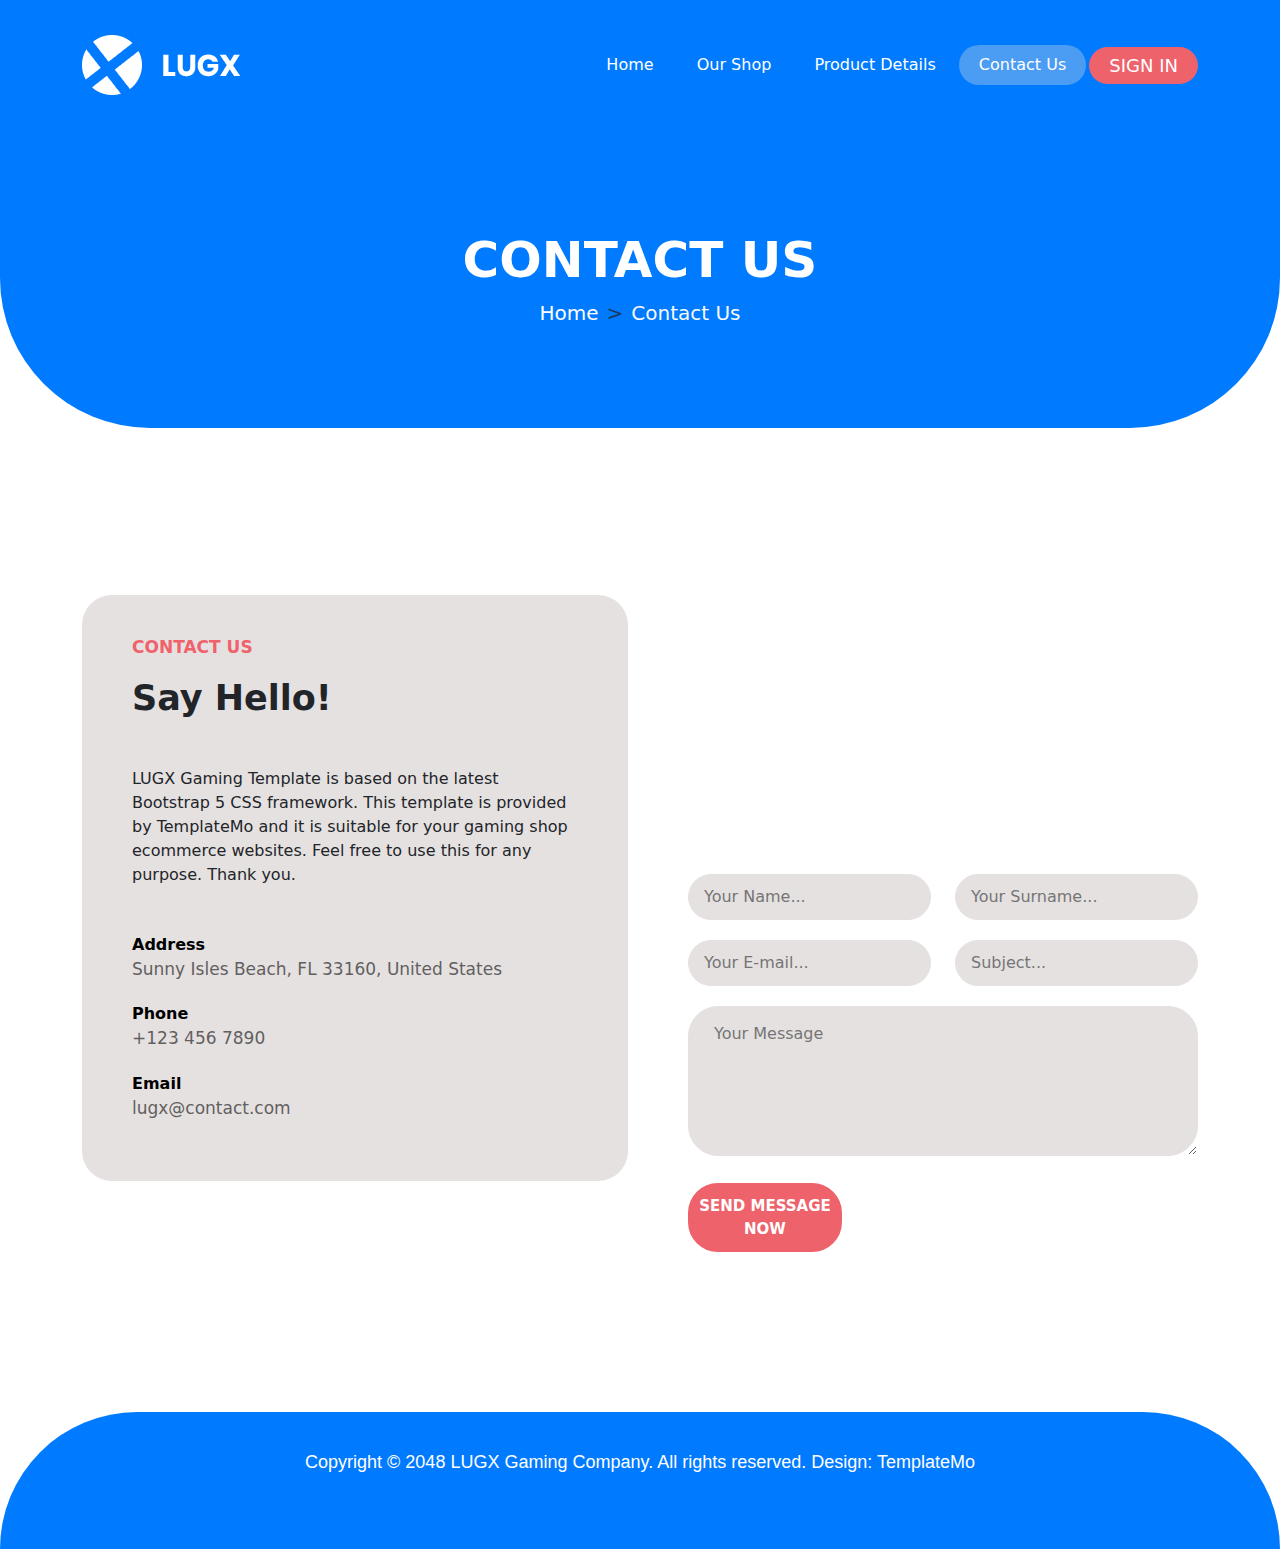
==== contact.html @ aa10a016 "men tugatdim 100% tugadi faqat js faylida ozgina muomo bor bo'ldi" ====
<!DOCTYPE html>
<html lang="en">
<head>
    <meta charset="UTF-8">
    <meta name="viewport" content="width=device-width, initial-scale=1.0">
    <title>Gamingshop Sobirjonov's Contact</title>
    <link rel="stylesheet" href="https://cdnjs.cloudflare.com/ajax/libs/font-awesome/6.7.1/css/all.min.css">
    <link rel="stylesheet" href="https://cdn.jsdelivr.net/npm/bootstrap@5.3.3/dist/css/bootstrap.min.css">
    <link rel="stylesheet" href="style.css">
</head>
<body>
    
    <header id="header">
        <section class="header">
                <nav id="navbar" class="navbar navbar-expand-lg">
                    <div class="container">
                    <a class="navbar-brand" href="#"><img class="img-fluid" src="images/logo.png" alt=""></a>
                    <button class="navbar-toggler" type="button" data-bs-toggle="collapse" data-bs-target="#navbarNav" aria-controls="navbarNav" aria-expanded="false" aria-label="Toggle navigation">
                        <span class="navbar-toggler-icon"></span>
                    </button>
                    <div class="collapse navbar-collapse" id="navbarNav">
                        <ul class="navbar-nav ms-auto">
                            <li class="nav-item">
                                <a class="nav-link" aria-current="page" href="index.html">Home</a>
                            </li>
                            <li class="nav-item">
                                <a class="nav-link" href="shop.html">Our Shop</a>
                            </li>
                            <li class="nav-item">
                                <a class="nav-link" href="single.html">Product Details</a>
                            </li>
                            <li class="nav-item">
                                <a class="nav-link active" href="contact.html">Contact Us</a>
                            </li>
                            <li class="nav-item">
                                <a class="nav-button" href="#">SIGN IN</a>
                            </li>
                        
                        </ul>
                    </div>
                    </div>
                </nav>
        </section>
    </header>

    <main>
        <section class="breadcrumb">
            <div class="container">
                <h1>Contact Us</h1>
                <nav style="--bs-breadcrumb-divider: '>';" aria-label="breadcrumb">
                    <ol class="breadcrumb">
                        <li class="breadcrumb-item text-decoration-none home-text"><a href="index.html">Home</a></li>
                        <li class="breadcrumb-item active text-light shop-text" aria-current="page">Contact Us</li>
                    </ol>
                </nav>
            </div>
        </section>
        <section class="contact">
            <div class="container">
                <div class="row">

                    <div class="contact-left col-lg-6 col-md-12 col-sm-12">
                        <div class="contact-text">

                            <div class="contact-title">
                                <p>contact us</p>
                                <h2>Say Hello!</h2>
                            </div>
                            <p>LUGX Gaming Template is based on the latest Bootstrap 5 CSS framework. This template is provided by TemplateMo and it is suitable for your gaming shop ecommerce websites. Feel free to use this for any purpose. Thank you.</p>
                            <div class="contact-address">
    
                                <div class="block">
                                    <p class="title">Address</p>
                                    <p>Sunny Isles Beach, FL 33160, United States</p>
                                </div>
                                <div class="block">
                                    <p class="title">Phone</p>
                                    <p>+123 456 7890</p>
                                </div>
                                <div class="block">
                                    <p class="title">Email</p>
                                    <p>lugx@contact.com</p>
                                </div>
                            </div>
                        </div>
                    </div>
                    <div class="contact-right col-lg-6 col-md-12 col-sm-12 ps-lg-5">

                        <div class="map">
                            <iframe src="https://www.google.com/maps/embed?pb=!1m14!1m12!1m3!1d51455568.397919334!2d94.04567810761814!3d38.07972689869454!2m3!1f0!2f0!3f0!3m2!1i1024!2i768!4f13.1!5e0!3m2!1sen!2s!4v1733642553465!5m2!1sen!2s" width="600" height="450" style="border:0;" allowfullscreen="" loading="lazy" referrerpolicy="no-referrer-when-downgrade"></iframe>
                        </div>
                        <form action="">

                            <div class="row">

                                <div class="col-lg-6">
                                    <input type="text" placeholder="Your Name...">
                                </div>
                                <div class="col-lg-6">
                                    <input type="text" placeholder="Your Surname...">
                                </div>
                                <div class="col-lg-6">
                                    <input type="text" placeholder="Your E-mail...">
                                </div>
                                <div class="col-lg-6">
                                    <input type="text" placeholder="Subject...">
                                </div>
                                <div class="col-lg-12">
                                    <textarea name="" id="" placeholder="Your Message"></textarea>
                                </div>
                                <div class="col-lg-4">
                                    <button type="submit">send message now</button>
                                </div>
                            </div>
                        </form>


                    </div>

                </div>
            </div>
        </section>
    </main>

    <footer>
        <section class="footer">
            <div class="container">
                <p>Copyright © 2048 LUGX Gaming Company. All rights reserved. <a href="">Design: TemplateMo</a></p>
            </div>
        </section>
    </footer>

    <script src="https://cdn.jsdelivr.net/npm/bootstrap@5.3.3/dist/js/bootstrap.bundle.min.js"></script>
    <script src="main.js"></script>
</body>
</html>
---- style.css ----
*{
    padding: 0;
    margin: 0;
    box-sizing: border-box;
}

/* home */

section.header{

    background-color: #007aff;
    padding: 20px 0;
}

body {
    margin: 0;
}

.header {
    height: 150px;
    background-color: #f8f9fa;
}

.navbar {
    background-color: #007bff;
    color: white;
    padding: 10px;
    transition: all .1s ease-in-out;
    position: relative;
    z-index: 1111;
    border-radius: 0 0 20px 20px;
}

.fixed {
    position: fixed;
    top: 0;
    width: 100%;
    animation:  slidedown .4s forwards;
}

@keyframes slidedown{

    from{
        top: 40px;
    }to{
        top: 0;
        box-shadow: 0 0 10px black;
    }
}

.navbar-nav .nav-item .nav-link{

    color: white;
    font-size: 16px;
    border-radius: 20px;
    padding: 8px 20px;
}

.navbar-nav{

    width: 60%;
    display: flex;
    justify-content: space-between;
    align-items: center;
}

.navbar-nav .nav-item .nav-button{

    background-color: #ee626b;
    text-decoration: none;
    list-style: none;
    color: white;
    padding: 8px 20px;
    border-radius: 20px;
    font-size: 18px;
}

.navbar-nav .nav-link:hover{

    background-color: #4b9cf3;
    transition: 0.5s;
}


.navbar-nav .nav-link.active{

    background-color: #4b9cf3;
}

/* homepage */

section.homepage{

    display: flex;
    background-color: #007aff;
    align-items: center;
    padding: 80px 0 50px 0;
    justify-content: space-between;
    border-radius: 0 0 150px 150px;
    position: relative;
}

.left-content{

    display: flex;
    justify-content: center;
    flex-direction: column;
    color: white;

}

.left-content h3{

    font: 700 20px sans-serif;
    text-transform: uppercase;
    margin-bottom: 25px;
}

.left-content h1{

    font: 700 50px sans-serif;
    text-transform: uppercase;
}

.left-content p{

    font: 500 16px sans-serif;
    line-height: 25px;
    width: 80%;
    margin: 30px 0;
}

.left-content form{

    display: flex;
    width: 50%;
    position: relative;
}

.left-content form .input{

    width: 100%;
}

.left-content form .button{

    position: absolute;
    right: 0;
    bottom: 0;
    top: 0;
    /* border: 2px solid green; */
    border-radius: 25px;
}

.left-content form .button button{

    background-color: #ee626b;
    border: none;
    width: 100%;
    height: 100%;
    border-radius: 25px;
    font: 700 15px sans-serif;
    text-transform: uppercase;
    color: white;
    padding: 0 25px;
}

.left-content form .input input{

    padding: 10px 20px;
    outline: none;
    border: none;
    border-radius: 25px;
    width: 100%;
    background-color: white;
}

.right-image{

    display: flex;
    align-items: center;
    position: relative;
}

.right-image img{

    width: 100%;
    height: 100%;
    object-fit: cover;
    border-radius: 30px;
}

.right-image .price{

    position: absolute;
    right: 30px;
    top: 20px;
    background-color: #007aff;
    padding: 7px 20px;
    color: white;
    font: 800 20px sans-serif;
    border-radius: 25px;
}

.right-image .price p{
    margin: 0;
}


.right-image .circle{

    position: absolute;
    bottom: -10px;
    left: -10px;
    background-color: #ee626b;
    width: 100px;
    height: 100px;
    border-radius: 50%;
    color: white;
    display: flex;
    align-items: center;
    justify-content: center;
}

 .featureds.row {
    display: flex; /* Flexbox yoki grid dan foydalaning */
    flex-wrap: wrap; /* Elementlarni to'g'ri joylashtirish */
    justify-content: space-around; /* Kerakli tarzda sozlang */
    gap: 15px; 
}

.featureds{

    position: relative;
    bottom: -170px;
    margin: 0 auto;
    display: grid; /* Grid usulini yoqing */
    grid-template-columns: repeat(4, 1fr); /* 4 ta ustun yarating */ 
}

.featureds .featured{

    background-color: white;
    text-align: center;
    padding: 30px;
    border-radius: 25px;
    cursor: pointer;
    flex: 1 0 21%; /* Elementlarni 4 ta bir qatorga joylashtirish */
    box-shadow: 0 0 10px black;
   
}

.featured .circle{

    width: 100px;
    height: 100px;
    border-radius: 100%;
    background-color: #007aff;
    display: flex;
    align-items: center;
    justify-content: center;
    margin: 0 auto;
    transition: 0.5s;
}

.featured:hover .circle{

    background-color: #ee626b;
}

.featured h3{

    text-transform: uppercase;
    font-size: 17px;
    font-weight: 700;
    margin-top: 20px;
}

/* end homepage */

/* start-trending */

section.trending{

    padding: 250px 0 130px 0;
}

.title p{

    font-size: 16px;
    text-transform: uppercase;
    font-weight: 800;
    color: #ee626b;
}

.title .texts{

    display: flex;
    justify-content: space-between;
    align-items: center;
}

.title .texts h3{

    font-size: 40px;
    font-weight: 700;
}

.title .texts .btn{

    padding: 10px 20px;
    border-radius: 25px;
    background-color: #ee626b;
    text-transform: uppercase;
    color: white;
    font-weight: 600;
}

section.trending .trending-cards{

    margin-top: 50px;
}

section.trending .trending-cards .card{

    height: 320px;
    padding: 0 10px;
    border: none;
    cursor: pointer;
}

section.trending .card .card-image{

    height: 220px;
    border-radius: 20px;
    position: relative;
}

section.trending .card .card-image img{

    width: 100%;
    height: 100%;
    border-radius: 20px;

}

section.trending .card .card-image .price{

    position: absolute;
    top: 20px;
    right: 20px;
    padding: 7px 15px;
    background-color: #007aff;
    color: white;
    border-radius: 15px;
    text-align: center;
}

section.trending .card .card-image .price p{

    margin-bottom: 0;
    font-size: 16px;
    text-decoration: line-through;
}

section.trending .card .card-image .price .young-price{

    font-weight: 700;
    font-size: 20px;
    text-decoration: none;
}

section.trending .card .card-content{

    height: 100px;
    padding: 5px 20px 0 20px;
}

section.trending .card .item{

    background-color: rgb(234, 230, 230);
    height: 100%;
    border-radius: 20px;
}

section.trending .card .card-content p:nth-of-type(1){

    font-size: 17px;
    font-weight: 600;
    margin: 0;
}

section.trending .card .card-content .assasin{

    display: flex;
    justify-content: space-between;
    align-items: center;
}

section.trending .card .card-content .assasin p{

    text-transform: capitalize;
    color: black;
    font-size: 22px;
    transition: 0.5s;
}

section.trending .card .card-content .assasin .circle{

    width: 50px;
    height: 50px;
    background-color: #ee626b;
    border-radius: 50%;
    display: flex;
    align-items: center;
    justify-content: center;
    cursor: pointer;
    transition: 0.5s;
}

section.trending .card .card-content .assasin .circle i{

    color: white;
}

section.trending .trending-cards .card:hover .assasin .circle{

    background-color: #007aff;
   
}

section.trending .card:hover .card-content .assasin p{

    color: #007aff;
}

/* end section.trending */

/* start section.topgames */

section.topgames{

    background-color: rgb(234, 230, 230);
    padding: 80px 0;
    border-radius: 150px;
}

section.topgames .games .game{

    height: 300px;
}

section.topgames .games .game .item{

    background-color: white;
    height: 100%;
    border-radius: 30px;
    position: relative;
}

section.topgames .games .game .image{

    height: 200px;
    
}

section.topgames .games .game .image img{

    width: 100%;
    height: 100%;
    border-radius: 30px;
}

section.topgames .games .game .game-content{

    height: 100px;
    text-align: center;
    position: absolute;
    left: 50%;
    transform: translateX(-50%);
    width: 100%;
    bottom: -20px;
}

section.topgames .games .game .game-content h3{

    font-size: 20px;
    font-weight: 700;
}

section.topgames .games .game .game-content p{

    margin: 0;
    text-transform: capitalize;
}

section.topgames .games .game .game-content a{

    background-color: #ee626b;
    color: white;
    text-transform: uppercase;
    font-weight: bold;
    padding: 10px 15px;
    border-radius: 35px;
}

img{

    object-fit: cover;
}

/* end topgames */

section.topcategories{

    padding: 100px 0;
    text-align: center;
}

section.topcategories .category-title{

    margin-bottom: 40px;
}

section.topcategories .category-title p{

    font: 800 16px sans-serif;
    text-transform: uppercase;
    color: #ee626b;
    margin-bottom: 15px;
}

section.topcategories .category-title h3{

    font: 800 35px sans-serif;
}

section.topcategories .categories .category{

    height: 290px;
    margin-bottom: 15px;
    
}

section.topcategories .categories .category .item{

    background-color: #007aff;
    height: 290px;
    border-radius: 30px;
    display: flex;
    flex-direction: column;
    justify-content: space-between;
}

section.topcategories .categories .category .image{

    height: 230px;
    border-radius: 30px;
}

section.topcategories .categories .category .image img{

    border-radius: 30px;
    width: 100%;
    height: 100%;
}

section.topcategories .categories .category .item .text{

    height: 60px;
    display: flex;
    align-items: center;
    justify-content: center;
}

section.topcategories .categories .category .item .text p{

    color: white;
    text-transform: capitalize;
    font: 600 20px sans-serif;
    margin: 0;
}

/* end topcategories */

section.shop{

    padding: 80px 0;

}

section.shop .row{

    position: relative;
}

section.shop .image{

    margin: 0 auto;
    border-radius: 30px;
    padding: 0;
}

section.shop .image img{

    width: 100%;
    height: 100%;
    border-radius: 30px;
}

section.shop .shop{

    background-color: rgb(234, 230, 230);
    padding: 50px;
    border-radius: 30px;
    display: flex;
    flex-direction: column;
    justify-content: center;
    position: absolute;
    top: 100px;
}

section.shop .shop p:nth-child(1){

    color: #ee626b;
    text-transform: uppercase;
    font-weight: 700;
    font-size: 17px;
}

section.shop .shop h3{

    font-size: 39px;
    font-weight: 700;
    color: black;
    width: 75%;
    margin-top: 15px;
}

section.shop .shop h3 span{

    color: #007aff;
}

section.shop p:nth-child(3){

    font-weight: 700;
    font-size: 19px;
    margin: 45px 0;
}

section.shop .shop .btn{

    padding: 14px 25px;
    background-color: #ee626b;
    border-radius: 30px;
    color: white;
    text-transform: uppercase;
    font-weight: 700;
    font-size: 15px;
    width: 33%;
}

section.shop .newsletter{

    background-color: rgb(234, 230, 230);
    border-radius: 30px;
    padding: 50px;
    position: absolute;
    right: 0;
    bottom: -50px;
    
}

section.shop .newsletter p:nth-child(1){

    color: #ee626b;
    text-transform: uppercase;
    font-weight: 700;
    font-size: 17px;
}

section.shop .newsletter h3{

    font-size: 39px;
    font-weight: 700;
    color: black;
    margin-top: 15px;
    width: 90%;
    margin: 40px 0;
}

section.shop .newsletter h3 span{

    color: #007aff;
}

section.shop .newsletter form{

    display: flex;
}

section.shop .newsletter form .input{

    display: flex;
    position: relative;
    width: 100%;
}

section.shop .newsletter form .input input{

    padding: 12px 25px;
    border-radius: 30px;
    width: 100%;
    outline: none;
    border: none;
}

section.shop .newsletter form .input input::placeholder{

    font-size: 17px;
}

section.shop .newsletter form .input .btn{

    position: absolute;
    right: 0;
    top: 0;
    bottom: 0;
    border-radius: 30px;
    padding: 12px 25px;
    background-color: #ee626b;
    
}

section.shop .newsletter form .input .btn button{

    background-color: transparent;
    border: none;
    color: white;
    font-size: 17px;
    font-weight: 600;
    text-transform: uppercase;
}














/* ikkilangan */


section.shop .block-1{

    background-color: rgb(234, 230, 230);
    padding: 50px;
    border-radius: 30px;
    display: flex;
    flex-direction: column;
    justify-content: center;
}

section.shop .block-1 p:nth-child(1){

    color: #ee626b;
    text-transform: uppercase;
    font-weight: 700;
    font-size: 17px;
}

section.shop .block-1 h3{

    font-size: 39px;
    font-weight: 700;
    color: black;
    width: 75%;
    margin-top: 15px;
}

section.shop .block-1 h3 span{

    color: #007aff;
}

section.shop p:nth-child(3){

    font-weight: 700;
    font-size: 19px;
    margin: 45px 0;
}

section.shop .block-1 .btn{

    padding: 14px 25px;
    background-color: #ee626b;
    border-radius: 30px;
    color: white;
    text-transform: uppercase;
    font-weight: 700;
    font-size: 15px;
    width: 33%;
}

section.shop .block-2{

    background-color: rgb(234, 230, 230);
    border-radius: 30px;
    padding: 50px;
    
}

section.shop .block-2 p:nth-child(1){

    color: #ee626b;
    text-transform: uppercase;
    font-weight: 700;
    font-size: 17px;
}

section.shop .block-2 h3{

    font-size: 39px;
    font-weight: 700;
    color: black;
    margin-top: 15px;
    width: 90%;
    margin: 40px 0;
}

section.shop .block-2 h3 span{

    color: #007aff;
}

section.shop .block-2 form{

    display: flex;
}

section.shop .block-2 form .input{

    display: flex;
    position: relative;
    width: 100%;
}

section.shop .block-2 form .input input{

    padding: 12px 25px;
    border-radius: 30px;
    width: 100%;
    outline: none;
    border: none;
}

section.shop .block-2 form .input input::placeholder{

    font-size: 17px;
}

section.shop .block-2 form .input .btn{

    position: absolute;
    right: 0;
    top: 0;
    bottom: 0;
    border-radius: 30px;
    padding: 12px 25px;
    background-color: #ee626b;
    
}

section.shop .block-2 form .input .btn button{

    background-color: transparent;
    border: none;
    color: white;
    font-size: 17px;
    font-weight: 600;
    text-transform: uppercase;
}

/* ikkilangan */

/* end section.shop */


section.footer{

    background-color: #007aff;
    color: white;
    padding: 40px 30px 60px 30px;
    border-radius: 150px 150px 0 0;
    text-align: center;
    margin-top: 80px;
    position: relative;
}

section.footer p{

    font: 500 18px sans-serif;
}

section.footer p a{

    text-decoration: none;
    color: white;
}

/* end section.footer */

/* end home */

/* start Our Shop */

section.breadcrumb{

    padding: 80px 0 100px 0;
    text-align: center;
    background-color: #007aff;
    color: white;
    border-radius: 0 0 150px 150px;
}

section.breadcrumb h1{

    text-transform: uppercase;
    font-weight: 700;
    font-size: 50px;
}

section.breadcrumb nav{

    display: flex;
    justify-content: center;
    align-items: center;
    padding-bottom: 0;
}

section.breadcrumb nav ol .shop-text{

    font-size: 20px;
}

section.breadcrumb nav ol{

    margin-bottom: 0;
}

section.breadcrumb nav ol .home-text a{

    text-decoration: none;
    color: white;
    font-size: 20px;
}

/* end section.breadcrumb */

section.galleries{

    padding: 80px 0;
    text-align: center;
}

section.galleries .btns{

    display: flex;
    justify-content: space-between;
    width: 45%;
    margin: 0 auto;
}

section.galleries .btns label{

    text-transform: uppercase;
    padding: 10px 25px;
    background-color: rgb(234, 230, 230);
    border-radius: 30px;
    font-weight: 700;
    cursor: pointer;
    display: flex;
    align-items: center;
    transition: 0.5s;

}

section.galleries .btns label:hover{

    color: #ee626b;
}

section.galleries .btns label.selected {
    background-color: #ee626b; /* Tanlangan rang */
    color: white; /* Tanlangan matn rangi */
}

section.galleries input{

    display: none;
}


section.galleries .galleriyalar .gallery{

    height: 320px;
    margin-bottom: 20px;
}

section.galleries .galleriyalar .gallery .item{

    background-color: rgb(234, 230, 230);
    border-radius: 30px;
    height: 320px;
}

section.galleries .galleriyalar .gallery .image{

    height: 220px;
    border-radius: 30px;
    position: relative;
}

section.galleries .galleriyalar .gallery .image .price{

    position: absolute;
    right: 20px;
    top: 20px;
    background-color: #007aff;
    padding:  5px 15px;
    color: white;
    border-radius: 10px;
}

section.galleries .galleriyalar .gallery .price p{

    margin-bottom: 0;
}

section.galleries .galleriyalar .gallery .price .old-price{

    text-decoration: line-through;
    font-size: 17px;
}

section.galleries .galleriyalar .gallery .price .current-price{

    font-weight: 700;
    font-size: 19px;
}

section.galleries .galleriyalar .gallery .image img{

    width: 100%;
    height: 100%;
    border-radius: 30px;
    object-fit: cover;
}

section.galleries .galleriyalar .gallery .action{

    font-size: 17px;
    color: grey;
    text-align: left;
    padding-left: 30px;
    margin: 10px 0 0 0;
}

section.galleries .galleriyalar .gallery .cread{

    display: flex;
    justify-content: space-between;
    padding: 0 30px;
    align-items: center;
    transition: 0.5s;
}

section.galleries .galleriyalar .gallery .cread p{

    font: 700 19px sans-serif;
    margin: 0;
    transition: 0.5s;
}

section.galleries .galleriyalar .gallery .cread .circle{

    width: 50px;
    height: 50px;
    border-radius: 50%;
    background-color: #ee626b;
    display: flex;
    align-items: center;
    justify-content: center;
}

section.galleries .galleriyalar .gallery .cread .circle i{

    color: white;
}

section.galleries .galleriyalar .gallery:hover .cread p{

    color: #007aff;
}

section.galleries .galleriyalar .gallery:hover .cread .circle{

    background-color: #007aff;
}

section.galleries .galleriyalar{

    margin-top: 50px;
}

#r1:checked ~ .galleriyalar .gallery{

    opacity: 1;
    transform: scale(1);
    position: relative;
    transition: 0.5s;
}

#r2:checked ~ .galleriyalar .adventure{

    opacity: 1;
    transform: scale(1);
    position: relative;
    transition: 0.5s;
}

#r2:checked ~ .galleriyalar .strategy,
#r2:checked ~ .galleriyalar .racing{

    opacity: 0;
    transform: scale(0);
    position: absolute;
    transition: 0.5s;
}

#r3:checked ~ .galleriyalar .strategy{

    opacity: 1;
    transform: scale(1);
    position: relative;
    transition: 0.5s;
}

#r3:checked ~ .galleriyalar .adventure,
#r3:checked ~ .galleriyalar .racing{

    opacity: 0;
    transform: scale(0);
    position: absolute;
    transition: 0.5s;
}

#r4:checked ~ .galleriyalar .racing{

    opacity: 1;
    position: relative;
    transition: 0.5s;
    transform: scale(1);
}

#r4:checked ~ .galleriyalar .strategy,
#r4:checked ~ .galleriyalar .adventure{

    opacity: 0;
    position: absolute;
    transition: 0.5s;
    transform: scale(0);
}

section.galleries nav{

   display: flex;
   justify-content: center;
   margin-top: 20px;
}

section.galleries nav li{

    padding: 5px;
}

section.galleries nav li .is_active{

    background-color: #007aff;
    color: white;
}

/* end galleries */

section.product{

    display: flex;
    align-items: center;
    padding: 80px 0;
    
}

section.product .line{

    height: 1px;
    background-color: grey;
    margin-top: 70px;
}

section.product .product-image{

    height: 600px;
}


section.product .product-image img{

    height: 100%;
}

section.product .product-text{

    display: flex;
    justify-content: space-between;
    flex-direction: column;
    padding: 70px 20px;
}

section.product .product-text .description-about{

    padding: 20px 0;
}


section.product .product-text .description-about li{

    list-style: none;
}

section.product .product-text h3{

    font-size: 27px;
    font-weight: 700;
}

section.product .product-text .prices{

    display: flex;
    align-items: center;
}

section.product .product-text .prices .old-price{

    text-decoration: line-through;
    font-size: 20px;
    font-weight: 700;
    color: grey;
}

section.product .product-text .corrent-price{

    font-size: 30px;
    color: #007aff;
    font-weight: 700;
    margin-left: 15px;
}

section.product .product-text p{

    font-size: 15px;
}

section.product .product-text form{

    display: flex;
    align-items: center;
}

section.product .product-text form input{

    padding: 10px 20px;
    outline: none;
    border: 1px solid grey;
    border-radius: 30px;
    width: 70px;
    text-align: center;
    background-color: rgb(236, 234, 234);
}

section.product .product-text form button{

    padding: 10px 20px;
    border-radius: 30px;
    background-color: #ee626b;
    color: white;
    text-transform: uppercase;
    font-size: 15px;
    font-weight: 600;
    border: 2px solid #ee626b;
    margin-left: 20px;
}

section.product .product-text .description-about li{

    margin-bottom: 10px;
    color: #007aff;
}

section.product .product-text .description-about li span{

    color: grey;
    font-size: 16px;
    text-transform: capitalize;
    margin-right: 25px;
}

section.tabs{

    padding: 80px 0;
}

section.tabs #tab{

    background-color: rgb(230, 225, 225);
    padding: 40px 40px;
    border-radius: 30px;
}

#tab .buttons{

    display: flex;
    padding: 0;
}

.buttons .btn{

    padding: 10px 20px 10px 0;
    font-size: 20px;
    font-weight: 700;
    transition: 0.5s;
    border: none;
}

.buttons .btn:nth-child(1){

    margin-right: 50px;
}

.buttons .drow{

    width: 1px;
    background-color: grey;
    border: 2px solid grey;
    margin-right: 50px;
}

.btn.active{

    color: #007aff;
    border: none;
}

.show{

    display: block;
    transition: 0.5s;
}

.hide{

    display: none;
    transition: 0.5s;
}

section.tabs .tab-text{

    transition: 0.5s;
}

section.tabs .tab-text p{

    font-size: 17px;
    transition: 0.5s;
}

/* end section.tabs */

/* start section.related */

section.related{

    padding: 80px 0;
}

section.related .related-blocks{

    margin-top: 50px;
}


section.related .related-blocks .related-block{

    text-align: center;
    height: 300px;
}

section.related .related-block .item{

    height: 100%;
    background-color: #007aff;
    border-radius: 30px;
}

section.related .item .image{

    height: 240px;
    border-radius: 30px;
}

section.related .item .image img{

    height: 100%;
    width: 100%;
    object-fit: cover;
    border-radius: 30px;
}

section.related .item .related-text{

    height: 60px;
    display: flex;
    align-items: center;
    justify-content: center;
    padding: 10px 0 0 0;
}

section.related .item .related-text p{

    font-size: 20px;
    font-weight: 700;
    color: white;
}

/* end section.related */

/* start section.contact */

section.contact{

    padding: 80px 0;
}

section.contact .contact-left{

    display: flex;
    align-items: center;
}


section.contact .contact-text{

    display: flex;
    flex-direction: column;
    justify-content: center;
    background-color: rgb(230, 225, 225);
    border-radius: 30px;
    padding:40px 50px;
}

.contact-text .contact-title p{

    color: #ee626b;
    text-transform: uppercase;
    font-weight: 700;
    font-size: 17px;
}

.contact-text .contact-title h2{

    font-weight: 700;
    font-size: 35px;
}

.contact-text .contact-title{

    margin-bottom: 40px;
}

.contact-text .contact-address{

    margin-top: 30px;
}

.contact-text .contact-address p{

    margin: 0;
}

.contact-text .contact-address .block{

    margin-bottom: 20px;
}

.contact-text .contact-address .block .title{

    color: black;
    font-weight: 700;
    font-size: 16px;
}

.contact-text .block p{

    color: rgb(97, 95, 95);
    font-size: 17px;
    font-weight: 400;
}

section.contact .contact-right form{

    padding-top: 50px;
}

section.contact .contact-right .map{

    height: 300px;
    border-radius: 30px;
}

section.contact .contact-right .map iframe{

    width: 100%;
    height: 100%;
    border-radius: 30px;
}

section.contact .contact-right form input{

    width: 100%;
    padding: 10px 15px;
    border-radius: 30px;
    margin-bottom: 20px;
    border: 1px solid rgb(230, 225, 225);
    background-color: rgb(230, 225, 225);
}

section.contact .contact-right form textarea{
    
    width: 100%;
    padding: 15px 25px;
    background-color: rgb(230, 225, 225);
    border-radius: 30px;
    border: 1px solid rgb(230, 225, 225);
    height: 150px;
}

section.contact .contact-right form button{

    width: 100%;
    border-radius: 30px;
    padding: 10px 0;
    text-transform: uppercase;
    background-color: #ee626b;
    color: white;
    border: 2px solid #ee626b;
    font-weight: 700;
    font-size: 15px;
    margin-top: 20px;
}












































@media screen and (min-width: 250px) and (max-width: 576px){

    .navbar-nav{
        width: 100%;
        padding: 20px 0;
    }

    .left-content form{

        width: 85%;
        margin-bottom: 80px;
    }

    .left-content form .button button{
        
        font: 500 15px sans-serif;
    }

    section.topcategories .categories{

        display: grid;
        grid-template-columns: repeat(2,1fr);
        gap: 5px;
        
    }

    section.shop .image{

        display: none;
    }

    section.shop .shop .btn{

        width: 63%;
    }

    section.shop .shop h3{

        font-size: 35px;
        width: 100%;
    }

    section.shop .shop{

        display: none;
    }

    section.shop .newsletter{

        display: none;
    }

    section.galleries .btns{

        width: 100%;
        margin: 0 auto;
        display: grid;
        grid-template-columns: repeat(2,1fr);
        gap: 10px;
        
    }

    section.galleries .btns label{

        display: flex;
        justify-content: center;
    }

    section.breadcrumb h1{

        font-weight: 700;
        font-size: 40px;
    }

    section.breadcrumb nav ol .shop-text{

        font-size: 17px;
    }

    section.breadcrumb nav ol .home-text a{

        font-size: 17px;
    }

    section.product .product-image{

        border: 2px solid yellow;
        height: 400px;
    }
    
    
    section.product .product-image img{
    
        height: 100%;
        width: 100%;
    }

    .buttons .btn{

        font-size: 18px;
        font-weight: 600;
    }
    
    .buttons .btn:nth-child(1){
    
        margin-right: 10px;
    }
    
    .buttons .drow{
  
        margin-right: 10px;
    }

    section.related .related-blocks {

        display: grid;
        grid-template-columns: repeat(1,1fr);
        gap: 20px;
    }

    section.contact .contact-left{

        margin-bottom: 50px;
    }
    
}

@media screen and (min-width: 577px) and (max-width: 768px){

    .navbar-nav{

        width: 100%;
        padding: 20px 0;
    }

    .left-content form{

        width: 85%;
        margin-bottom: 80px;
    }

    .left-content form .button button{
        
        font: 500 15px sans-serif;
    }

    section.galleries .btns{

        width: 100%;
        margin: 0 auto;
        display: grid;
        grid-template-columns: repeat(3,1fr);
        gap: 20px;
    }

    section.breadcrumb h1{

        font-weight: 700;
        font-size: 40px;
    }

    section.product .product-image{

        height: 400px;
    }
    
    
    section.product .product-image img{
    
        height: 100%;
        width: 100%;
    }

    section.product .product-text{

        padding: 20px 20px;
    }



    .buttons .btn{

        font-size: 18px;
        font-weight: 600;
    }
    
    .buttons .btn:nth-child(1){
    
        margin-right: 20px;
    }
    
    .buttons .drow{
  
        margin-right: 20px;
    }

    section.related .related-blocks .related-block{

       margin-bottom: 30px;
    }


    section.contact .contact-left{

        margin-bottom: 50px;
    }
    

}

@media screen and (min-width: 769px) and (max-width: 992px){

    .navbar-nav{

        width: 100%;
        padding: 20px 0;
    }

    .left-content form{

        width: 85%;
    }

    .left-content form .button button{

        font: 500 15px sans-serif;
    }

    section.galleries .btns{

        width: 90%;
        margin: 0 auto;
    }

    section.product .product-image{

        height: 500px;

    }
    
    
    section.product .product-image img{
    
        height: 100%;
        width: 100%;
    }

    section.related .related-blocks .related-block{

        margin-bottom: 30px;
     }

     section.contact .contact-left{

        margin-bottom: 50px;
    }
    
}

@media screen and (min-width: 993px) and (max-width: 1200px){

    .navbar-nav{

        width: 80%;
    }

    .left-content form{

        width: 80%;
    }

    section.shop .shop .btn{

        width: 50%;
    }

    section.shop .shop h3{

        font-size: 35px;
        width: 100%;
    }

    section.galleries .btns{

        width: 70%;
        margin: 0 auto;
    }

}

@media screen and (min-width: 1201px) and (max-width: 1400px){

    .navbar-nav{

        width: 65%;
    }

    section.shop .shop .btn{

        width: 40%;
    }

    section.shop .shop h3{

        font-size: 35px;
        width: 100%;
    }

    section.galleries .btns{

        width: 60%;
        margin: 0 auto;
    }


}
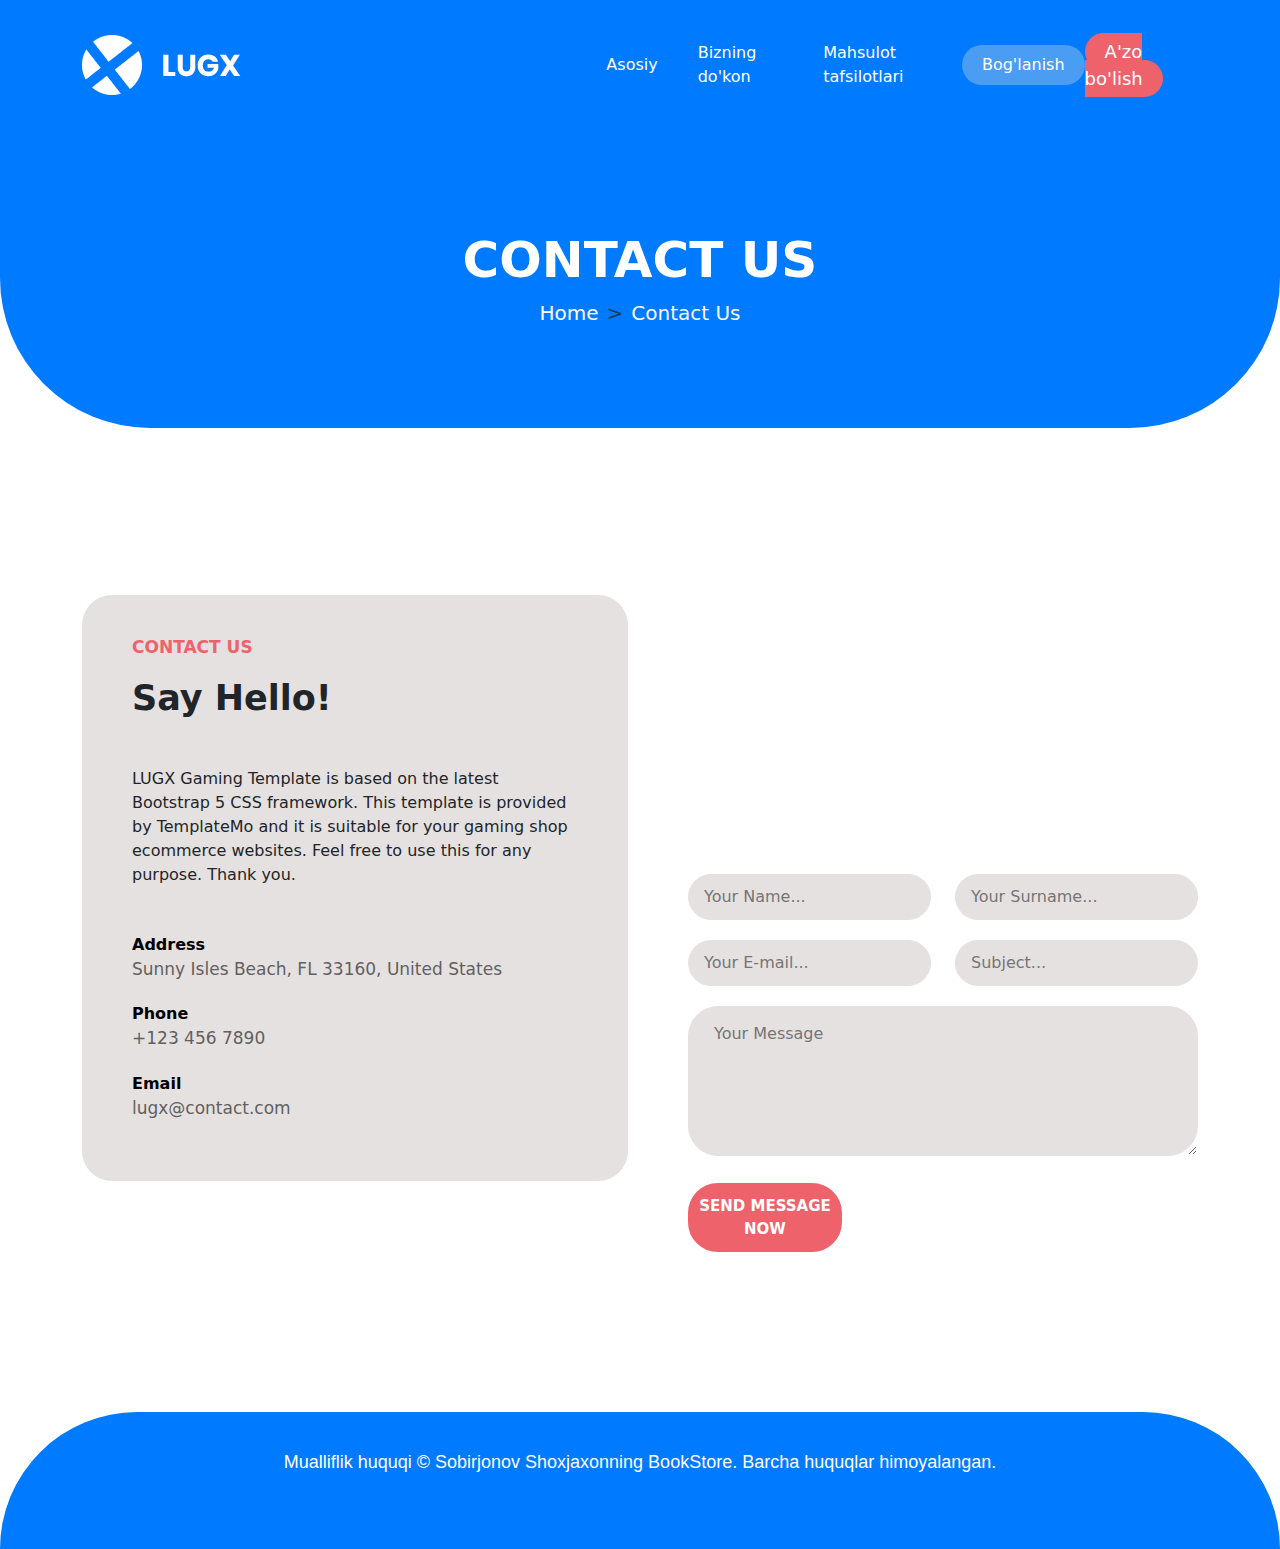
==== commit 2723cbc4: "Men ma'lumotlarni almashtirdim" ====
--- a/contact.html
+++ b/contact.html
@@ -10,6 +10,7 @@
 </head>
 <body>
     
+   
     <header id="header">
         <section class="header">
                 <nav id="navbar" class="navbar navbar-expand-lg">
@@ -21,19 +22,19 @@
                     <div class="collapse navbar-collapse" id="navbarNav">
                         <ul class="navbar-nav ms-auto">
                             <li class="nav-item">
-                                <a class="nav-link" aria-current="page" href="index.html">Home</a>
+                                <a class="nav-link" aria-current="page" href="index.html">Asosiy</a>
                             </li>
                             <li class="nav-item">
-                                <a class="nav-link" href="shop.html">Our Shop</a>
+                                <a class="nav-link" href="shop.html">Bizning do'kon</a>
                             </li>
                             <li class="nav-item">
-                                <a class="nav-link" href="single.html">Product Details</a>
+                                <a class="nav-link" href="single.html">Mahsulot tafsilotlari</a>
                             </li>
                             <li class="nav-item">
-                                <a class="nav-link active" href="contact.html">Contact Us</a>
+                                <a class="nav-link active" href="contact.html">Bog'lanish</a>
                             </li>
                             <li class="nav-item">
-                                <a class="nav-button" href="#">SIGN IN</a>
+                                <a class="nav-button" href="#">A'zo bo'lish</a>
                             </li>
                         
                         </ul>
@@ -125,7 +126,7 @@
     <footer>
         <section class="footer">
             <div class="container">
-                <p>Copyright © 2048 LUGX Gaming Company. All rights reserved. <a href="">Design: TemplateMo</a></p>
+                <p>Mualliflik huquqi © Sobirjonov Shoxjaxonning BookStore. Barcha huquqlar himoyalangan.</p>
             </div>
         </section>
     </footer>
--- a/style.css
+++ b/style.css
@@ -7,7 +7,6 @@
 /* home */
 
 section.header{
-
     background-color: #007aff;
     padding: 20px 0;
 }
@@ -49,7 +48,6 @@
 }
 
 .navbar-nav .nav-item .nav-link{
-
     color: white;
     font-size: 16px;
     border-radius: 20px;
@@ -57,7 +55,6 @@
 }
 
 .navbar-nav{
-
     width: 60%;
     display: flex;
     justify-content: space-between;
@@ -65,7 +62,6 @@
 }
 
 .navbar-nav .nav-item .nav-button{
-
     background-color: #ee626b;
     text-decoration: none;
     list-style: none;
@@ -76,21 +72,17 @@
 }
 
 .navbar-nav .nav-link:hover{
-
     background-color: #4b9cf3;
     transition: 0.5s;
 }
 
-
 .navbar-nav .nav-link.active{
-
     background-color: #4b9cf3;
 }
 
 /* homepage */
 
 section.homepage{
-
     display: flex;
     background-color: #007aff;
     align-items: center;
@@ -101,29 +93,24 @@
 }
 
 .left-content{
-
     display: flex;
     justify-content: center;
     flex-direction: column;
     color: white;
-
 }
 
 .left-content h3{
-
     font: 700 20px sans-serif;
     text-transform: uppercase;
     margin-bottom: 25px;
 }
 
 .left-content h1{
-
     font: 700 50px sans-serif;
     text-transform: uppercase;
 }
 
 .left-content p{
-
     font: 500 16px sans-serif;
     line-height: 25px;
     width: 80%;
@@ -131,29 +118,24 @@
 }
 
 .left-content form{
-
     display: flex;
     width: 50%;
     position: relative;
 }
 
 .left-content form .input{
-
     width: 100%;
 }
 
 .left-content form .button{
-
     position: absolute;
     right: 0;
     bottom: 0;
     top: 0;
-    /* border: 2px solid green; */
     border-radius: 25px;
 }
 
 .left-content form .button button{
-
     background-color: #ee626b;
     border: none;
     width: 100%;
@@ -166,7 +148,6 @@
 }
 
 .left-content form .input input{
-
     padding: 10px 20px;
     outline: none;
     border: none;
@@ -176,14 +157,12 @@
 }
 
 .right-image{
-
     display: flex;
     align-items: center;
     position: relative;
 }
 
 .right-image img{
-
     width: 100%;
     height: 100%;
     object-fit: cover;
@@ -191,7 +170,6 @@
 }
 
 .right-image .price{
-
     position: absolute;
     right: 30px;
     top: 20px;
@@ -208,7 +186,6 @@
 
 
 .right-image .circle{
-
     position: absolute;
     bottom: -10px;
     left: -10px;
@@ -230,7 +207,6 @@
 }
 
 .featureds{
-
     position: relative;
     bottom: -170px;
     margin: 0 auto;
@@ -239,7 +215,6 @@
 }
 
 .featureds .featured{
-
     background-color: white;
     text-align: center;
     padding: 30px;
@@ -251,7 +226,6 @@
 }
 
 .featured .circle{
-
     width: 100px;
     height: 100px;
     border-radius: 100%;
@@ -264,12 +238,10 @@
 }
 
 .featured:hover .circle{
-
     background-color: #ee626b;
 }
 
 .featured h3{
-
     text-transform: uppercase;
     font-size: 17px;
     font-weight: 700;
@@ -277,16 +249,13 @@
 }
 
 /* end homepage */
-
 /* start-trending */
 
 section.trending{
-
     padding: 250px 0 130px 0;
 }
 
 .title p{
-
     font-size: 16px;
     text-transform: uppercase;
     font-weight: 800;
@@ -294,20 +263,17 @@
 }
 
 .title .texts{
-
     display: flex;
     justify-content: space-between;
     align-items: center;
 }
 
 .title .texts h3{
-
     font-size: 40px;
     font-weight: 700;
 }
 
 .title .texts .btn{
-
     padding: 10px 20px;
     border-radius: 25px;
     background-color: #ee626b;
@@ -317,12 +283,10 @@
 }
 
 section.trending .trending-cards{
-
     margin-top: 50px;
 }
 
 section.trending .trending-cards .card{
-
     height: 320px;
     padding: 0 10px;
     border: none;
@@ -330,14 +294,12 @@
 }
 
 section.trending .card .card-image{
-
     height: 220px;
     border-radius: 20px;
     position: relative;
 }
 
 section.trending .card .card-image img{
-
     width: 100%;
     height: 100%;
     border-radius: 20px;
@@ -345,7 +307,6 @@
 }
 
 section.trending .card .card-image .price{
-
     position: absolute;
     top: 20px;
     right: 20px;
@@ -357,48 +318,41 @@
 }
 
 section.trending .card .card-image .price p{
-
     margin-bottom: 0;
     font-size: 16px;
     text-decoration: line-through;
 }
 
 section.trending .card .card-image .price .young-price{
-
     font-weight: 700;
     font-size: 20px;
     text-decoration: none;
 }
 
 section.trending .card .card-content{
-
     height: 100px;
     padding: 5px 20px 0 20px;
 }
 
 section.trending .card .item{
-
     background-color: rgb(234, 230, 230);
     height: 100%;
     border-radius: 20px;
 }
 
 section.trending .card .card-content p:nth-of-type(1){
-
     font-size: 17px;
     font-weight: 600;
     margin: 0;
 }
 
 section.trending .card .card-content .assasin{
-
     display: flex;
     justify-content: space-between;
     align-items: center;
 }
 
 section.trending .card .card-content .assasin p{
-
     text-transform: capitalize;
     color: black;
     font-size: 22px;
@@ -406,7 +360,6 @@
 }
 
 section.trending .card .card-content .assasin .circle{
-
     width: 50px;
     height: 50px;
     background-color: #ee626b;
@@ -419,39 +372,31 @@
 }
 
 section.trending .card .card-content .assasin .circle i{
-
     color: white;
 }
 
 section.trending .trending-cards .card:hover .assasin .circle{
-
     background-color: #007aff;
-   
 }
 
 section.trending .card:hover .card-content .assasin p{
-
     color: #007aff;
 }
 
 /* end section.trending */
-
 /* start section.topgames */
 
 section.topgames{
-
     background-color: rgb(234, 230, 230);
     padding: 80px 0;
     border-radius: 150px;
 }
 
 section.topgames .games .game{
-
     height: 300px;
 }
 
 section.topgames .games .game .item{
-
     background-color: white;
     height: 100%;
     border-radius: 30px;
@@ -459,20 +404,16 @@
 }
 
 section.topgames .games .game .image{
-
     height: 200px;
-    
 }
 
 section.topgames .games .game .image img{
-
     width: 100%;
     height: 100%;
     border-radius: 30px;
 }
 
 section.topgames .games .game .game-content{
-
     height: 100px;
     text-align: center;
     position: absolute;
@@ -483,7 +424,6 @@
 }
 
 section.topgames .games .game .game-content h3{
-
     font-size: 20px;
     font-weight: 700;
 }
@@ -495,7 +435,6 @@
 }
 
 section.topgames .games .game .game-content a{
-
     background-color: #ee626b;
     color: white;
     text-transform: uppercase;
@@ -505,25 +444,21 @@
 }
 
 img{
-
     object-fit: cover;
 }
 
 /* end topgames */
 
 section.topcategories{
-
     padding: 100px 0;
     text-align: center;
 }
 
 section.topcategories .category-title{
-
     margin-bottom: 40px;
 }
 
 section.topcategories .category-title p{
-
     font: 800 16px sans-serif;
     text-transform: uppercase;
     color: #ee626b;
@@ -531,19 +466,16 @@
 }
 
 section.topcategories .category-title h3{
-
     font: 800 35px sans-serif;
 }
 
 section.topcategories .categories .category{
-
     height: 290px;
     margin-bottom: 15px;
     
 }
 
 section.topcategories .categories .category .item{
-
     background-color: #007aff;
     height: 290px;
     border-radius: 30px;
@@ -553,20 +485,17 @@
 }
 
 section.topcategories .categories .category .image{
-
     height: 230px;
     border-radius: 30px;
 }
 
 section.topcategories .categories .category .image img{
-
     border-radius: 30px;
     width: 100%;
     height: 100%;
 }
 
 section.topcategories .categories .category .item .text{
-
     height: 60px;
     display: flex;
     align-items: center;
@@ -574,7 +503,6 @@
 }
 
 section.topcategories .categories .category .item .text p{
-
     color: white;
     text-transform: capitalize;
     font: 600 20px sans-serif;
@@ -584,32 +512,26 @@
 /* end topcategories */
 
 section.shop{
-
     padding: 80px 0;
-
 }
 
 section.shop .row{
-
     position: relative;
 }
 
 section.shop .image{
-
     margin: 0 auto;
     border-radius: 30px;
     padding: 0;
 }
 
 section.shop .image img{
-
     width: 100%;
     height: 100%;
     border-radius: 30px;
 }
 
 section.shop .shop{
-
     background-color: rgb(234, 230, 230);
     padding: 50px;
     border-radius: 30px;
@@ -621,7 +543,6 @@
 }
 
 section.shop .shop p:nth-child(1){
-
     color: #ee626b;
     text-transform: uppercase;
     font-weight: 700;
@@ -629,7 +550,6 @@
 }
 
 section.shop .shop h3{
-
     font-size: 39px;
     font-weight: 700;
     color: black;
@@ -638,19 +558,16 @@
 }
 
 section.shop .shop h3 span{
-
     color: #007aff;
 }
 
 section.shop p:nth-child(3){
-
     font-weight: 700;
     font-size: 19px;
     margin: 45px 0;
 }
 
 section.shop .shop .btn{
-
     padding: 14px 25px;
     background-color: #ee626b;
     border-radius: 30px;
@@ -662,7 +579,6 @@
 }
 
 section.shop .newsletter{
-
     background-color: rgb(234, 230, 230);
     border-radius: 30px;
     padding: 50px;
@@ -673,7 +589,6 @@
 }
 
 section.shop .newsletter p:nth-child(1){
-
     color: #ee626b;
     text-transform: uppercase;
     font-weight: 700;
@@ -681,7 +596,6 @@
 }
 
 section.shop .newsletter h3{
-
     font-size: 39px;
     font-weight: 700;
     color: black;
@@ -691,24 +605,20 @@
 }
 
 section.shop .newsletter h3 span{
-
     color: #007aff;
 }
 
 section.shop .newsletter form{
-
     display: flex;
 }
 
 section.shop .newsletter form .input{
-
     display: flex;
     position: relative;
     width: 100%;
 }
 
 section.shop .newsletter form .input input{
-
     padding: 12px 25px;
     border-radius: 30px;
     width: 100%;
@@ -717,12 +627,10 @@
 }
 
 section.shop .newsletter form .input input::placeholder{
-
     font-size: 17px;
 }
 
 section.shop .newsletter form .input .btn{
-
     position: absolute;
     right: 0;
     top: 0;
@@ -734,7 +642,6 @@
 }
 
 section.shop .newsletter form .input .btn button{
-
     background-color: transparent;
     border: none;
     color: white;
@@ -743,24 +650,9 @@
     text-transform: uppercase;
 }
 
-
-
-
-
-
-
-
-
-
-
-
-
-
 /* ikkilangan */
 
-
 section.shop .block-1{
-
     background-color: rgb(234, 230, 230);
     padding: 50px;
     border-radius: 30px;
@@ -770,7 +662,6 @@
 }
 
 section.shop .block-1 p:nth-child(1){
-
     color: #ee626b;
     text-transform: uppercase;
     font-weight: 700;
@@ -778,7 +669,6 @@
 }
 
 section.shop .block-1 h3{
-
     font-size: 39px;
     font-weight: 700;
     color: black;
@@ -787,19 +677,16 @@
 }
 
 section.shop .block-1 h3 span{
-
     color: #007aff;
 }
 
 section.shop p:nth-child(3){
-
     font-weight: 700;
     font-size: 19px;
     margin: 45px 0;
 }
 
 section.shop .block-1 .btn{
-
     padding: 14px 25px;
     background-color: #ee626b;
     border-radius: 30px;
@@ -811,15 +698,12 @@
 }
 
 section.shop .block-2{
-
     background-color: rgb(234, 230, 230);
     border-radius: 30px;
     padding: 50px;
-    
 }
 
 section.shop .block-2 p:nth-child(1){
-
     color: #ee626b;
     text-transform: uppercase;
     font-weight: 700;
@@ -827,7 +711,6 @@
 }
 
 section.shop .block-2 h3{
-
     font-size: 39px;
     font-weight: 700;
     color: black;
@@ -837,24 +720,20 @@
 }
 
 section.shop .block-2 h3 span{
-
     color: #007aff;
 }
 
 section.shop .block-2 form{
-
     display: flex;
 }
 
 section.shop .block-2 form .input{
-
     display: flex;
     position: relative;
     width: 100%;
 }
 
 section.shop .block-2 form .input input{
-
     padding: 12px 25px;
     border-radius: 30px;
     width: 100%;
@@ -863,12 +742,10 @@
 }
 
 section.shop .block-2 form .input input::placeholder{
-
     font-size: 17px;
 }
 
 section.shop .block-2 form .input .btn{
-
     position: absolute;
     right: 0;
     top: 0;
@@ -876,11 +753,9 @@
     border-radius: 30px;
     padding: 12px 25px;
     background-color: #ee626b;
-    
 }
 
 section.shop .block-2 form .input .btn button{
-
     background-color: transparent;
     border: none;
     color: white;
@@ -890,12 +765,8 @@
 }
 
 /* ikkilangan */
-
 /* end section.shop */
-
-
 section.footer{
-
     background-color: #007aff;
     color: white;
     padding: 40px 30px 60px 30px;
@@ -906,22 +777,17 @@
 }
 
 section.footer p{
-
     font: 500 18px sans-serif;
 }
 
 section.footer p a{
-
     text-decoration: none;
     color: white;
 }
 
 /* end section.footer */
-
 /* end home */
-
 /* start Our Shop */
-
 section.breadcrumb{
 
     padding: 80px 0 100px 0;
@@ -930,16 +796,13 @@
     color: white;
     border-radius: 0 0 150px 150px;
 }
-
 section.breadcrumb h1{
-
     text-transform: uppercase;
     font-weight: 700;
     font-size: 50px;
 }
 
 section.breadcrumb nav{
-
     display: flex;
     justify-content: center;
     align-items: center;
@@ -947,17 +810,14 @@
 }
 
 section.breadcrumb nav ol .shop-text{
-
     font-size: 20px;
 }
 
 section.breadcrumb nav ol{
-
     margin-bottom: 0;
 }
 
 section.breadcrumb nav ol .home-text a{
-
     text-decoration: none;
     color: white;
     font-size: 20px;
@@ -966,13 +826,11 @@
 /* end section.breadcrumb */
 
 section.galleries{
-
     padding: 80px 0;
     text-align: center;
 }
 
 section.galleries .btns{
-
     display: flex;
     justify-content: space-between;
     width: 45%;
@@ -980,7 +838,6 @@
 }
 
 section.galleries .btns label{
-
     text-transform: uppercase;
     padding: 10px 25px;
     background-color: rgb(234, 230, 230);
@@ -990,47 +847,40 @@
     display: flex;
     align-items: center;
     transition: 0.5s;
-
 }
 
 section.galleries .btns label:hover{
-
     color: #ee626b;
 }
 
-section.galleries .btns label.selected {
+section.galleries input{
+
+    display: none;
+}
+
+section.galleries .btns .label.selected{
     background-color: #ee626b; /* Tanlangan rang */
     color: white; /* Tanlangan matn rangi */
 }
 
-section.galleries input{
-
-    display: none;
-}
-
-
 section.galleries .galleriyalar .gallery{
-
     height: 320px;
     margin-bottom: 20px;
 }
 
 section.galleries .galleriyalar .gallery .item{
-
     background-color: rgb(234, 230, 230);
     border-radius: 30px;
     height: 320px;
 }
 
 section.galleries .galleriyalar .gallery .image{
-
     height: 220px;
     border-radius: 30px;
     position: relative;
 }
 
 section.galleries .galleriyalar .gallery .image .price{
-
     position: absolute;
     right: 20px;
     top: 20px;
@@ -1041,24 +891,20 @@
 }
 
 section.galleries .galleriyalar .gallery .price p{
-
     margin-bottom: 0;
 }
 
 section.galleries .galleriyalar .gallery .price .old-price{
-
     text-decoration: line-through;
     font-size: 17px;
 }
 
 section.galleries .galleriyalar .gallery .price .current-price{
-
     font-weight: 700;
     font-size: 19px;
 }
 
 section.galleries .galleriyalar .gallery .image img{
-
     width: 100%;
     height: 100%;
     border-radius: 30px;
@@ -1066,7 +912,6 @@
 }
 
 section.galleries .galleriyalar .gallery .action{
-
     font-size: 17px;
     color: grey;
     text-align: left;
@@ -1075,7 +920,6 @@
 }
 
 section.galleries .galleriyalar .gallery .cread{
-
     display: flex;
     justify-content: space-between;
     padding: 0 30px;
@@ -1084,14 +928,12 @@
 }
 
 section.galleries .galleriyalar .gallery .cread p{
-
     font: 700 19px sans-serif;
     margin: 0;
     transition: 0.5s;
 }
 
 section.galleries .galleriyalar .gallery .cread .circle{
-
     width: 50px;
     height: 50px;
     border-radius: 50%;
@@ -1102,27 +944,22 @@
 }
 
 section.galleries .galleriyalar .gallery .cread .circle i{
-
     color: white;
 }
 
 section.galleries .galleriyalar .gallery:hover .cread p{
-
     color: #007aff;
 }
 
 section.galleries .galleriyalar .gallery:hover .cread .circle{
-
     background-color: #007aff;
 }
 
 section.galleries .galleriyalar{
-
     margin-top: 50px;
 }
 
 #r1:checked ~ .galleriyalar .gallery{
-
     opacity: 1;
     transform: scale(1);
     position: relative;
@@ -1130,7 +967,6 @@
 }
 
 #r2:checked ~ .galleriyalar .adventure{
-
     opacity: 1;
     transform: scale(1);
     position: relative;
@@ -1139,7 +975,6 @@
 
 #r2:checked ~ .galleriyalar .strategy,
 #r2:checked ~ .galleriyalar .racing{
-
     opacity: 0;
     transform: scale(0);
     position: absolute;
@@ -1147,7 +982,6 @@
 }
 
 #r3:checked ~ .galleriyalar .strategy{
-
     opacity: 1;
     transform: scale(1);
     position: relative;
@@ -1156,7 +990,6 @@
 
 #r3:checked ~ .galleriyalar .adventure,
 #r3:checked ~ .galleriyalar .racing{
-
     opacity: 0;
     transform: scale(0);
     position: absolute;
@@ -1164,7 +997,6 @@
 }
 
 #r4:checked ~ .galleriyalar .racing{
-
     opacity: 1;
     position: relative;
     transition: 0.5s;
@@ -1173,7 +1005,6 @@
 
 #r4:checked ~ .galleriyalar .strategy,
 #r4:checked ~ .galleriyalar .adventure{
-
     opacity: 0;
     position: absolute;
     transition: 0.5s;
@@ -1181,53 +1012,41 @@
 }
 
 section.galleries nav{
-
    display: flex;
    justify-content: center;
    margin-top: 20px;
 }
 
 section.galleries nav li{
-
     padding: 5px;
 }
 
 section.galleries nav li .is_active{
-
     background-color: #007aff;
     color: white;
 }
-
 /* end galleries */
-
 section.product{
-
     display: flex;
     align-items: center;
     padding: 80px 0;
-    
 }
 
 section.product .line{
-
     height: 1px;
     background-color: grey;
     margin-top: 70px;
 }
 
 section.product .product-image{
-
     height: 600px;
 }
 
-
 section.product .product-image img{
-
     height: 100%;
 }
 
 section.product .product-text{
-
     display: flex;
     justify-content: space-between;
     flex-direction: column;
@@ -1235,30 +1054,24 @@
 }
 
 section.product .product-text .description-about{
-
     padding: 20px 0;
 }
 
-
 section.product .product-text .description-about li{
-
     list-style: none;
 }
 
 section.product .product-text h3{
-
     font-size: 27px;
     font-weight: 700;
 }
 
 section.product .product-text .prices{
-
     display: flex;
     align-items: center;
 }
 
 section.product .product-text .prices .old-price{
-
     text-decoration: line-through;
     font-size: 20px;
     font-weight: 700;
@@ -1266,7 +1079,6 @@
 }
 
 section.product .product-text .corrent-price{
-
     font-size: 30px;
     color: #007aff;
     font-weight: 700;
@@ -1274,18 +1086,15 @@
 }
 
 section.product .product-text p{
-
     font-size: 15px;
 }
 
 section.product .product-text form{
-
     display: flex;
     align-items: center;
 }
 
 section.product .product-text form input{
-
     padding: 10px 20px;
     outline: none;
     border: 1px solid grey;
@@ -1296,7 +1105,6 @@
 }
 
 section.product .product-text form button{
-
     padding: 10px 20px;
     border-radius: 30px;
     background-color: #ee626b;
@@ -1309,13 +1117,11 @@
 }
 
 section.product .product-text .description-about li{
-
     margin-bottom: 10px;
     color: #007aff;
 }
 
 section.product .product-text .description-about li span{
-
     color: grey;
     font-size: 16px;
     text-transform: capitalize;
@@ -1323,25 +1129,21 @@
 }
 
 section.tabs{
-
     padding: 80px 0;
 }
 
 section.tabs #tab{
-
     background-color: rgb(230, 225, 225);
     padding: 40px 40px;
     border-radius: 30px;
 }
 
 #tab .buttons{
-
     display: flex;
     padding: 0;
 }
 
 .buttons .btn{
-
     padding: 10px 20px 10px 0;
     font-size: 20px;
     font-weight: 700;
@@ -1350,12 +1152,10 @@
 }
 
 .buttons .btn:nth-child(1){
-
     margin-right: 50px;
 }
 
 .buttons .drow{
-
     width: 1px;
     background-color: grey;
     border: 2px solid grey;
@@ -1363,70 +1163,54 @@
 }
 
 .btn.active{
-
     color: #007aff;
     border: none;
 }
 
 .show{
-
     display: block;
     transition: 0.5s;
 }
 
 .hide{
-
     display: none;
     transition: 0.5s;
 }
 
 section.tabs .tab-text{
-
     transition: 0.5s;
 }
 
 section.tabs .tab-text p{
-
     font-size: 17px;
     transition: 0.5s;
 }
-
 /* end section.tabs */
-
 /* start section.related */
-
 section.related{
-
     padding: 80px 0;
 }
-
 section.related .related-blocks{
-
     margin-top: 50px;
 }
 
-
 section.related .related-blocks .related-block{
-
     text-align: center;
     height: 300px;
 }
 
 section.related .related-block .item{
-
     height: 100%;
     background-color: #007aff;
     border-radius: 30px;
 }
 
 section.related .item .image{
-
     height: 240px;
     border-radius: 30px;
 }
 
 section.related .item .image img{
-
     height: 100%;
     width: 100%;
     object-fit: cover;
@@ -1434,7 +1218,6 @@
 }
 
 section.related .item .related-text{
-
     height: 60px;
     display: flex;
     align-items: center;
@@ -1443,7 +1226,6 @@
 }
 
 section.related .item .related-text p{
-
     font-size: 20px;
     font-weight: 700;
     color: white;
@@ -1452,21 +1234,17 @@
 /* end section.related */
 
 /* start section.contact */
-
 section.contact{
-
     padding: 80px 0;
 }
 
 section.contact .contact-left{
-
     display: flex;
     align-items: center;
 }
 
 
 section.contact .contact-text{
-
     display: flex;
     flex-direction: column;
     justify-content: center;
@@ -1476,7 +1254,6 @@
 }
 
 .contact-text .contact-title p{
-
     color: #ee626b;
     text-transform: uppercase;
     font-weight: 700;
@@ -1484,65 +1261,54 @@
 }
 
 .contact-text .contact-title h2{
-
     font-weight: 700;
     font-size: 35px;
 }
 
 .contact-text .contact-title{
-
     margin-bottom: 40px;
 }
 
 .contact-text .contact-address{
-
     margin-top: 30px;
 }
 
 .contact-text .contact-address p{
-
     margin: 0;
 }
 
 .contact-text .contact-address .block{
-
     margin-bottom: 20px;
 }
 
 .contact-text .contact-address .block .title{
-
     color: black;
     font-weight: 700;
     font-size: 16px;
 }
 
 .contact-text .block p{
-
     color: rgb(97, 95, 95);
     font-size: 17px;
     font-weight: 400;
 }
 
 section.contact .contact-right form{
-
     padding-top: 50px;
 }
 
 section.contact .contact-right .map{
-
     height: 300px;
     border-radius: 30px;
 }
 
 section.contact .contact-right .map iframe{
-
     width: 100%;
     height: 100%;
     border-radius: 30px;
 }
 
 section.contact .contact-right form input{
-
     width: 100%;
     padding: 10px 15px;
     border-radius: 30px;
@@ -1552,7 +1318,6 @@
 }
 
 section.contact .contact-right form textarea{
-    
     width: 100%;
     padding: 15px 25px;
     background-color: rgb(230, 225, 225);
@@ -1562,7 +1327,6 @@
 }
 
 section.contact .contact-right form button{
-
     width: 100%;
     border-radius: 30px;
     padding: 10px 0;
@@ -1575,69 +1339,28 @@
     margin-top: 20px;
 }
 
-
-
-
-
-
-
-
-
-
-
-
-
-
-
-
-
-
-
-
-
-
-
-
-
-
-
-
-
-
-
-
-
-
-
-
-
-
-
-
-
-
-
+.showAll{
+
+    background-color: #ee626b;
+    color: white;
+}
 
 @media screen and (min-width: 250px) and (max-width: 576px){
-
     .navbar-nav{
         width: 100%;
         padding: 20px 0;
     }
 
     .left-content form{
-
         width: 85%;
         margin-bottom: 80px;
     }
 
     .left-content form .button button{
-        
         font: 500 15px sans-serif;
     }
 
     section.topcategories .categories{
-
         display: grid;
         grid-template-columns: repeat(2,1fr);
         gap: 5px;
@@ -1645,127 +1368,104 @@
     }
 
     section.shop .image{
-
         display: none;
     }
 
     section.shop .shop .btn{
-
         width: 63%;
     }
 
     section.shop .shop h3{
-
         font-size: 35px;
         width: 100%;
     }
 
     section.shop .shop{
-
         display: none;
     }
 
     section.shop .newsletter{
-
         display: none;
     }
 
     section.galleries .btns{
-
         width: 100%;
         margin: 0 auto;
         display: grid;
         grid-template-columns: repeat(2,1fr);
         gap: 10px;
-        
     }
 
     section.galleries .btns label{
-
         display: flex;
         justify-content: center;
     }
 
     section.breadcrumb h1{
-
         font-weight: 700;
         font-size: 40px;
     }
 
     section.breadcrumb nav ol .shop-text{
-
         font-size: 17px;
     }
 
     section.breadcrumb nav ol .home-text a{
-
         font-size: 17px;
     }
 
     section.product .product-image{
-
         border: 2px solid yellow;
         height: 400px;
     }
     
     
     section.product .product-image img{
-    
         height: 100%;
         width: 100%;
     }
 
     .buttons .btn{
-
         font-size: 18px;
         font-weight: 600;
     }
     
     .buttons .btn:nth-child(1){
-    
         margin-right: 10px;
     }
     
     .buttons .drow{
-  
         margin-right: 10px;
     }
 
     section.related .related-blocks {
-
         display: grid;
         grid-template-columns: repeat(1,1fr);
         gap: 20px;
     }
 
     section.contact .contact-left{
-
         margin-bottom: 50px;
     }
-    
 }
 
 @media screen and (min-width: 577px) and (max-width: 768px){
 
     .navbar-nav{
-
         width: 100%;
         padding: 20px 0;
     }
 
     .left-content form{
-
         width: 85%;
         margin-bottom: 80px;
     }
 
     .left-content form .button button{
-        
         font: 500 15px sans-serif;
     }
 
     section.galleries .btns{
-
         width: 100%;
         margin: 0 auto;
         display: grid;
@@ -1774,163 +1474,123 @@
     }
 
     section.breadcrumb h1{
-
         font-weight: 700;
         font-size: 40px;
     }
 
     section.product .product-image{
-
         height: 400px;
     }
     
     
     section.product .product-image img{
-    
         height: 100%;
         width: 100%;
     }
 
     section.product .product-text{
-
         padding: 20px 20px;
     }
 
-
-
     .buttons .btn{
-
         font-size: 18px;
         font-weight: 600;
     }
     
     .buttons .btn:nth-child(1){
-    
         margin-right: 20px;
     }
     
     .buttons .drow{
-  
         margin-right: 20px;
     }
 
     section.related .related-blocks .related-block{
-
        margin-bottom: 30px;
     }
 
-
     section.contact .contact-left{
-
         margin-bottom: 50px;
     }
-    
-
 }
 
 @media screen and (min-width: 769px) and (max-width: 992px){
-
     .navbar-nav{
-
         width: 100%;
         padding: 20px 0;
     }
 
     .left-content form{
-
         width: 85%;
     }
 
     .left-content form .button button{
-
         font: 500 15px sans-serif;
     }
 
     section.galleries .btns{
-
         width: 90%;
         margin: 0 auto;
     }
 
     section.product .product-image{
-
         height: 500px;
-
-    }
-    
+    }
     
     section.product .product-image img{
-    
         height: 100%;
         width: 100%;
     }
 
     section.related .related-blocks .related-block{
-
         margin-bottom: 30px;
      }
 
      section.contact .contact-left{
-
         margin-bottom: 50px;
     }
-    
 }
 
 @media screen and (min-width: 993px) and (max-width: 1200px){
-
     .navbar-nav{
-
         width: 80%;
     }
 
     .left-content form{
-
         width: 80%;
     }
 
     section.shop .shop .btn{
-
         width: 50%;
     }
 
     section.shop .shop h3{
-
         font-size: 35px;
         width: 100%;
     }
 
     section.galleries .btns{
-
         width: 70%;
         margin: 0 auto;
     }
-
 }
 
 @media screen and (min-width: 1201px) and (max-width: 1400px){
-
     .navbar-nav{
-
         width: 65%;
     }
 
     section.shop .shop .btn{
-
         width: 40%;
     }
 
     section.shop .shop h3{
-
         font-size: 35px;
         width: 100%;
     }
 
     section.galleries .btns{
-
         width: 60%;
         margin: 0 auto;
     }
-
-
 }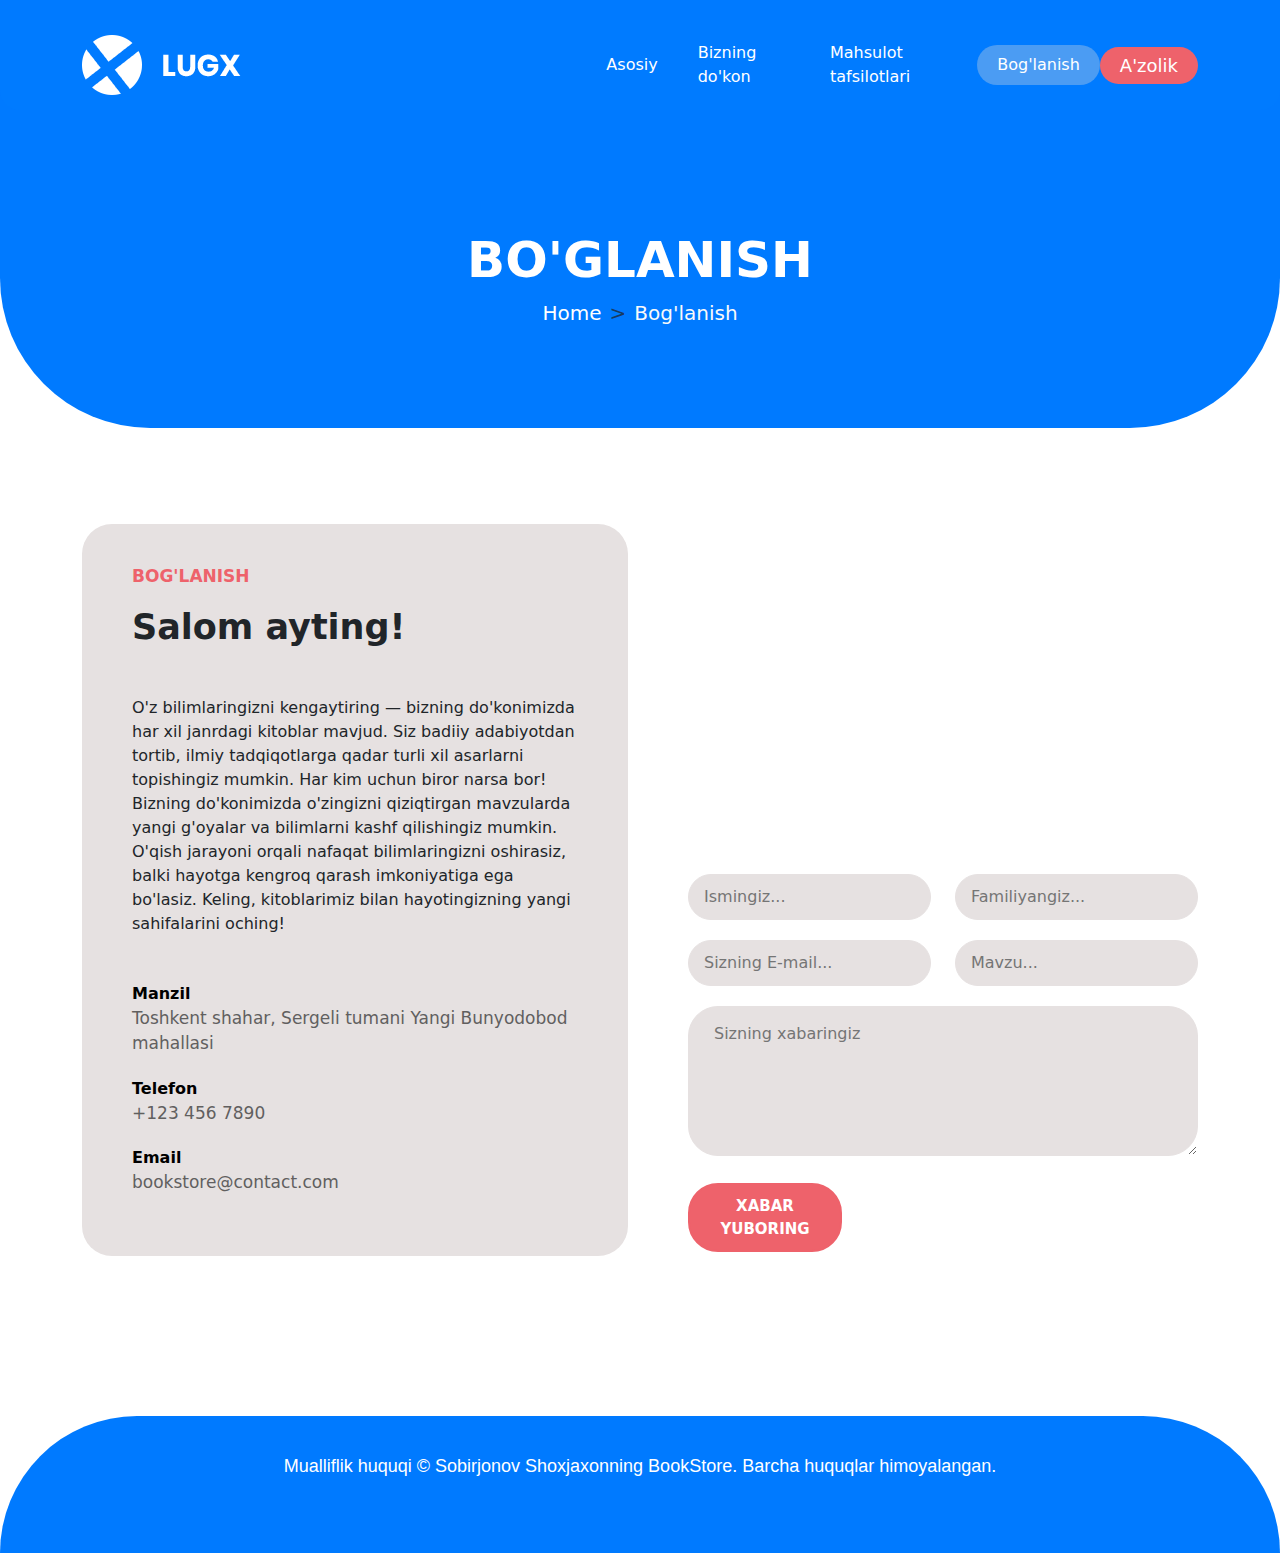
==== commit f2ad09b1: "nima bo'lsa ham sayt rivojlanyapti" ====
--- a/contact.html
+++ b/contact.html
@@ -34,7 +34,7 @@
                                 <a class="nav-link active" href="contact.html">Bog'lanish</a>
                             </li>
                             <li class="nav-item">
-                                <a class="nav-button" href="#">A'zo bo'lish</a>
+                                <a class="nav-button" href="#">A'zolik</a>
                             </li>
                         
                         </ul>
@@ -47,11 +47,11 @@
     <main>
         <section class="breadcrumb">
             <div class="container">
-                <h1>Contact Us</h1>
+                <h1>Bo'glanish</h1>
                 <nav style="--bs-breadcrumb-divider: '>';" aria-label="breadcrumb">
                     <ol class="breadcrumb">
                         <li class="breadcrumb-item text-decoration-none home-text"><a href="index.html">Home</a></li>
-                        <li class="breadcrumb-item active text-light shop-text" aria-current="page">Contact Us</li>
+                        <li class="breadcrumb-item active text-light shop-text" aria-current="page">Bog'lanish</li>
                     </ol>
                 </nav>
             </div>
@@ -64,23 +64,23 @@
                         <div class="contact-text">
 
                             <div class="contact-title">
-                                <p>contact us</p>
-                                <h2>Say Hello!</h2>
+                                <p>bog'lanish</p>
+                                <h2>Salom ayting!</h2>
                             </div>
-                            <p>LUGX Gaming Template is based on the latest Bootstrap 5 CSS framework. This template is provided by TemplateMo and it is suitable for your gaming shop ecommerce websites. Feel free to use this for any purpose. Thank you.</p>
+                            <p>O'z bilimlaringizni kengaytiring — bizning do'konimizda har xil janrdagi kitoblar mavjud. Siz badiiy adabiyotdan tortib, ilmiy tadqiqotlarga qadar turli xil asarlarni topishingiz mumkin. Har kim uchun biror narsa bor! Bizning do'konimizda o'zingizni qiziqtirgan mavzularda yangi g'oyalar va bilimlarni kashf qilishingiz mumkin. O'qish jarayoni orqali nafaqat bilimlaringizni oshirasiz, balki hayotga kengroq qarash imkoniyatiga ega bo'lasiz. Keling, kitoblarimiz bilan hayotingizning yangi sahifalarini oching!</p>
                             <div class="contact-address">
     
                                 <div class="block">
-                                    <p class="title">Address</p>
-                                    <p>Sunny Isles Beach, FL 33160, United States</p>
+                                    <p class="title">Manzil</p>
+                                    <p>Toshkent shahar, Sergeli tumani Yangi Bunyodobod mahallasi</p>
                                 </div>
                                 <div class="block">
-                                    <p class="title">Phone</p>
+                                    <p class="title">Telefon</p>
                                     <p>+123 456 7890</p>
                                 </div>
                                 <div class="block">
                                     <p class="title">Email</p>
-                                    <p>lugx@contact.com</p>
+                                    <p>bookstore@contact.com</p>
                                 </div>
                             </div>
                         </div>
@@ -95,22 +95,22 @@
                             <div class="row">
 
                                 <div class="col-lg-6">
-                                    <input type="text" placeholder="Your Name...">
+                                    <input type="text" placeholder="Ismingiz...">
                                 </div>
                                 <div class="col-lg-6">
-                                    <input type="text" placeholder="Your Surname...">
+                                    <input type="text" placeholder="Familiyangiz...">
                                 </div>
                                 <div class="col-lg-6">
-                                    <input type="text" placeholder="Your E-mail...">
+                                    <input type="text" placeholder="Sizning E-mail...">
                                 </div>
                                 <div class="col-lg-6">
-                                    <input type="text" placeholder="Subject...">
+                                    <input type="text" placeholder="Mavzu...">
                                 </div>
                                 <div class="col-lg-12">
-                                    <textarea name="" id="" placeholder="Your Message"></textarea>
+                                    <textarea name="" id="" placeholder="Sizning xabaringiz"></textarea>
                                 </div>
                                 <div class="col-lg-4">
-                                    <button type="submit">send message now</button>
+                                    <button type="submit">xabar yuboring</button>
                                 </div>
                             </div>
                         </form>
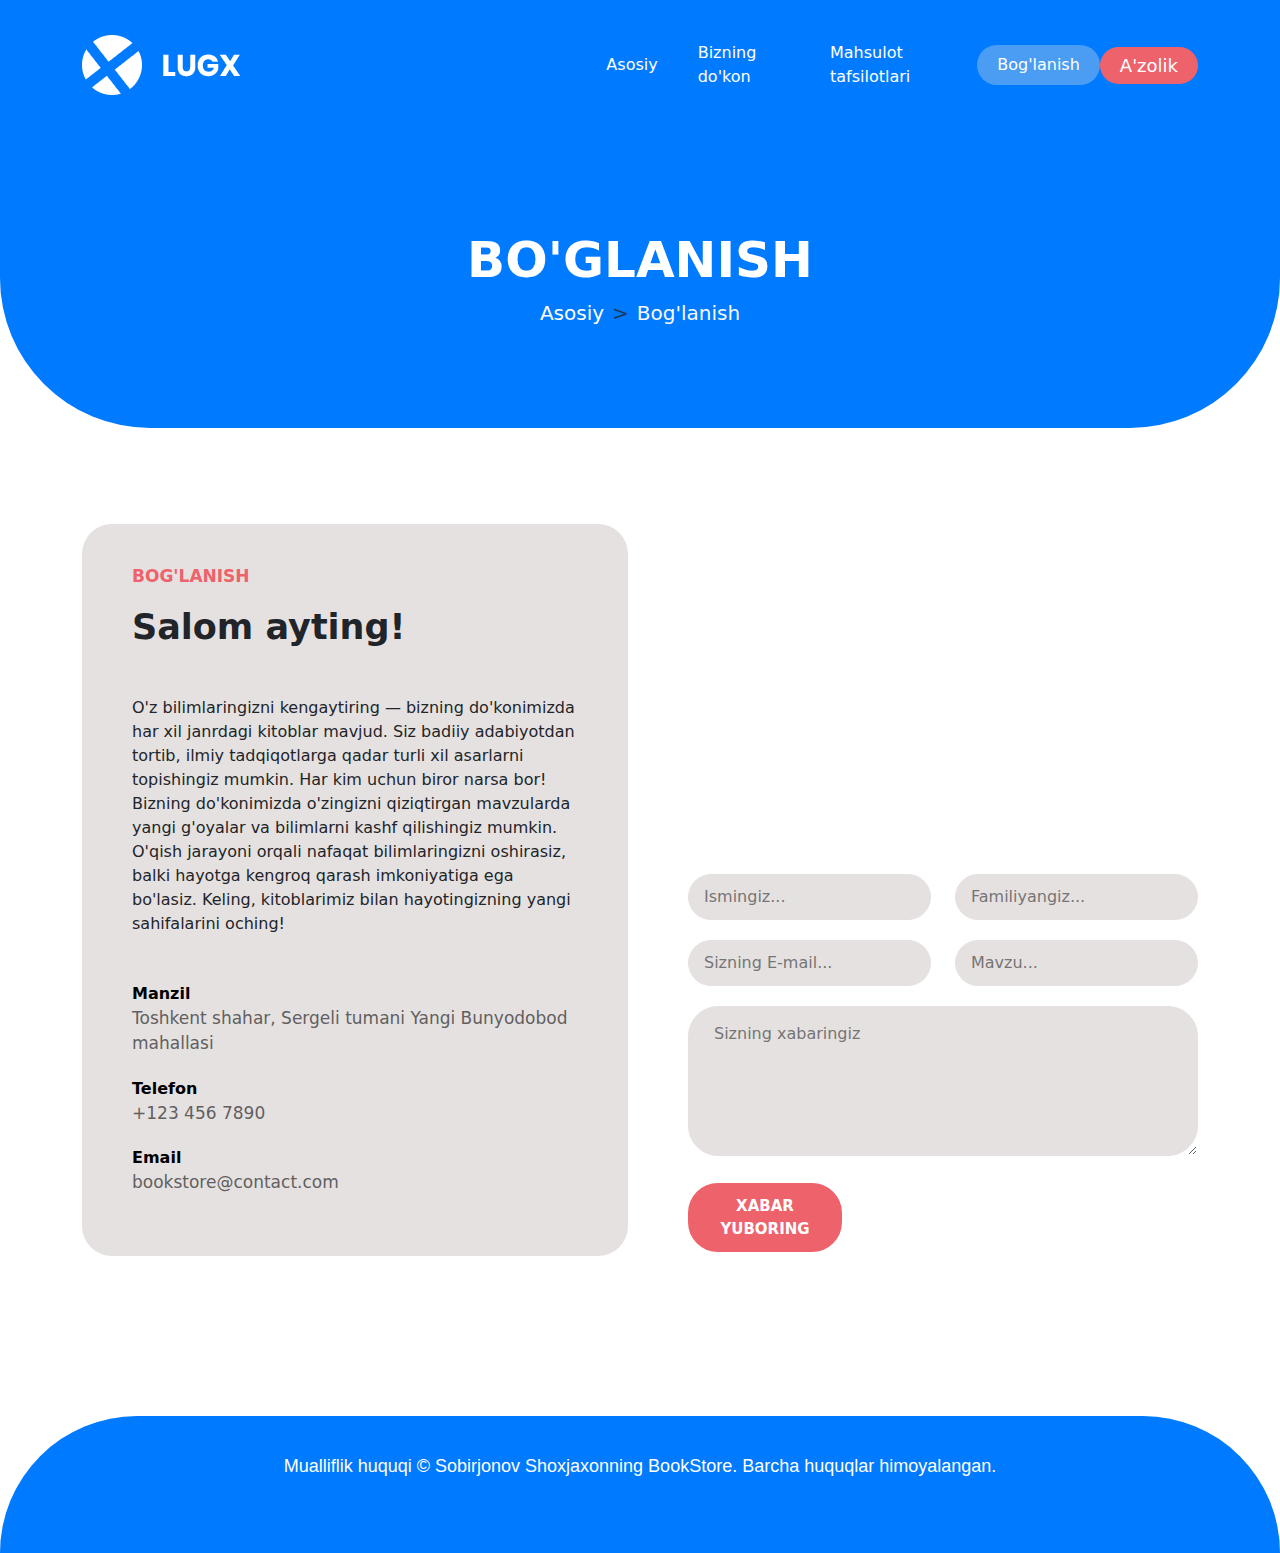
==== commit 9205b495: "o'zgarish bor" ====
--- a/contact.html
+++ b/contact.html
@@ -50,7 +50,7 @@
                 <h1>Bo'glanish</h1>
                 <nav style="--bs-breadcrumb-divider: '>';" aria-label="breadcrumb">
                     <ol class="breadcrumb">
-                        <li class="breadcrumb-item text-decoration-none home-text"><a href="index.html">Home</a></li>
+                        <li class="breadcrumb-item text-decoration-none home-text"><a href="index.html">Asosiy</a></li>
                         <li class="breadcrumb-item active text-light shop-text" aria-current="page">Bog'lanish</li>
                     </ol>
                 </nav>
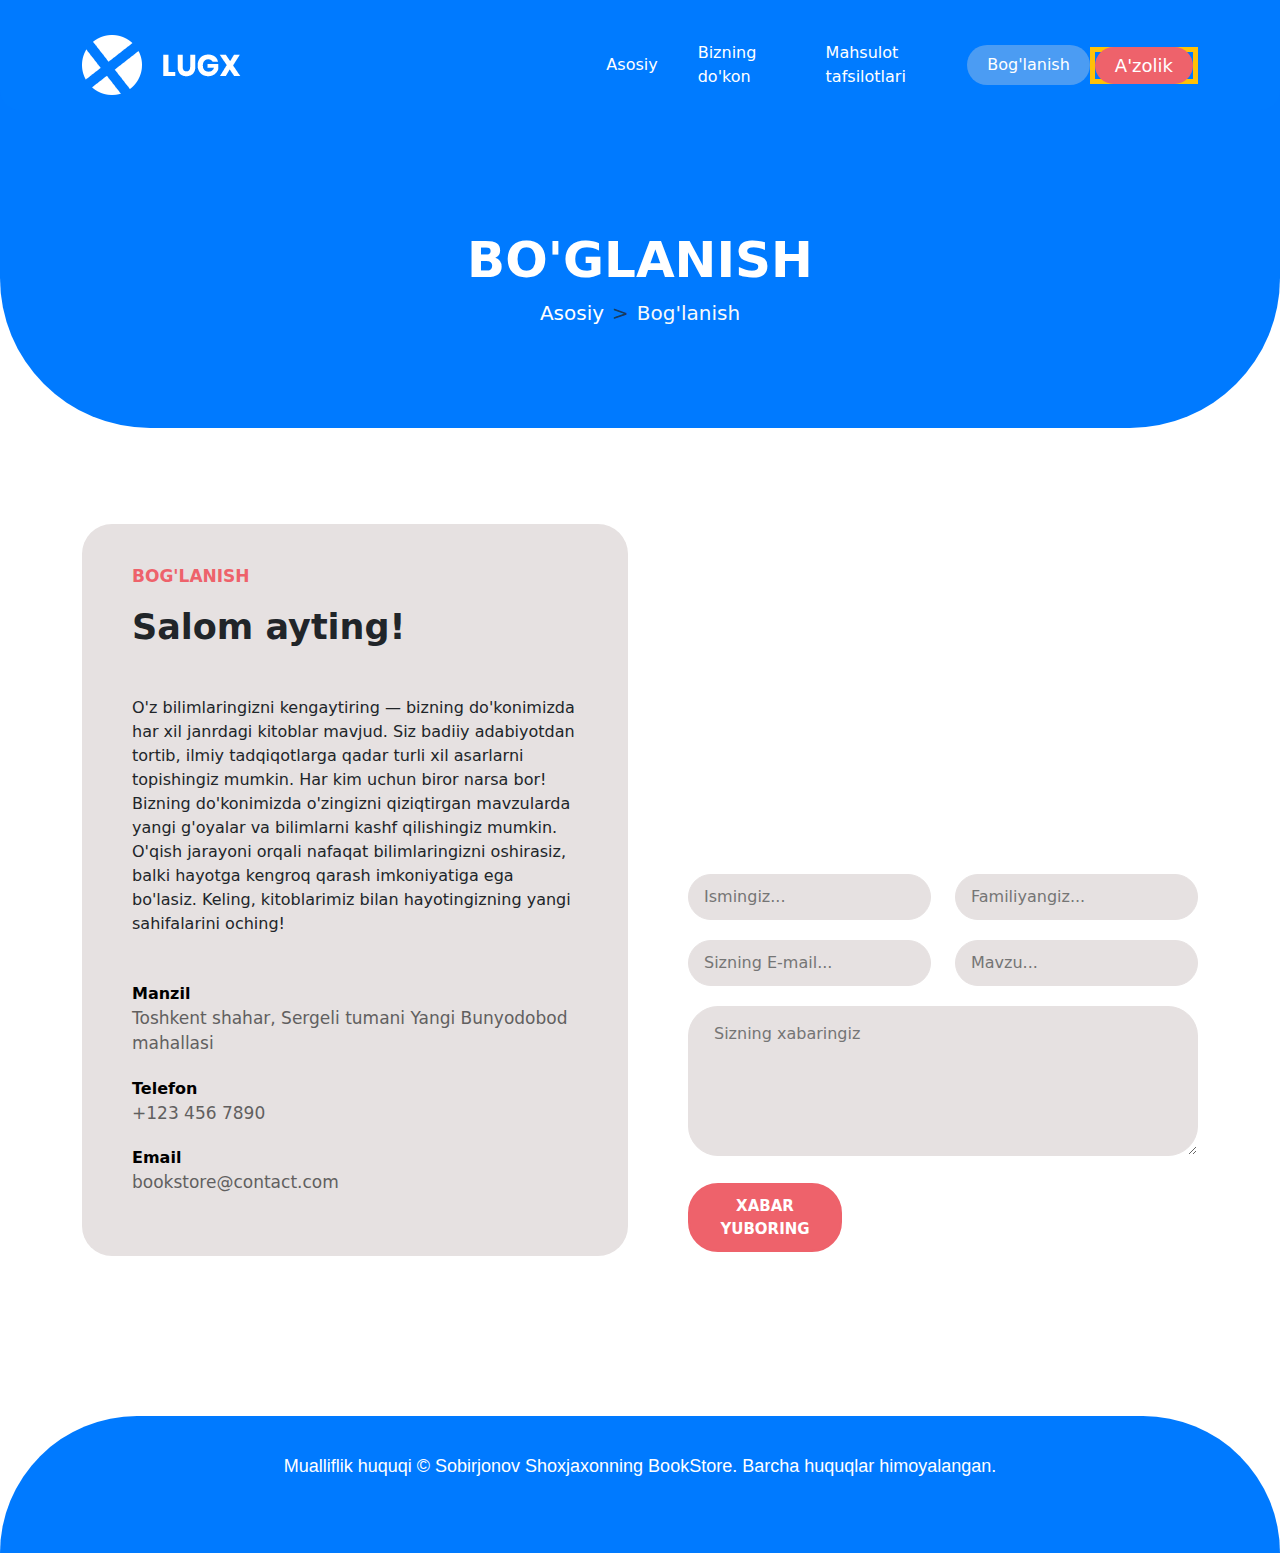
==== commit a9b04ea3: "Loyiha rivojlanmoqda" ====
--- a/contact.html
+++ b/contact.html
@@ -33,15 +33,34 @@
                             <li class="nav-item">
                                 <a class="nav-link active" href="contact.html">Bog'lanish</a>
                             </li>
-                            <li class="nav-item">
-                                <a class="nav-button" href="#">A'zolik</a>
-                            </li>
-                        
+                            <div id="showModal" class="border border-5 border-warning">
+                                <li class="nav-item">
+                                    <a class="nav-button" href="#">A'zolik</a>
+                                </li>
+                            </div>
                         </ul>
                     </div>
                     </div>
                 </nav>
         </section>
+
+          <!-- modal a'zolik -->
+
+        <div id="modal">
+            <div class="modal-content">
+                <h3>A'zolik</h3>
+
+                <form action="">
+                    <input type="text" placeholder="Ismingiz (majburiy)" required>
+                    <input type="text" placeholder="Yoshingiz (majburiy)" required>
+                    <input type="date" required>
+                    <input type="email" placeholder="Email pochtangiz (majburiy)" required>
+                    <input type="number" placeholder="Telefon raqamingiz (majburiy)" required>
+                    <button type="submit">Jo'natish</button>
+                    <button id="close">Orqaga</button>
+                </form>
+            </div>
+        </div>
     </header>
 
     <main>
@@ -121,6 +140,11 @@
                 </div>
             </div>
         </section>
+
+        <!-- burchakdagi tugma -->
+        <a href="#" class="up">
+            <i class="fa-solid fa-angle-up"></i>
+        </a>
     </main>
 
     <footer>
@@ -131,6 +155,9 @@
         </section>
     </footer>
 
+
+  
+
     <script src="https://cdn.jsdelivr.net/npm/bootstrap@5.3.3/dist/js/bootstrap.bundle.min.js"></script>
     <script src="main.js"></script>
 </body>
--- a/style.css
+++ b/style.css
@@ -2,6 +2,11 @@
     padding: 0;
     margin: 0;
     box-sizing: border-box;
+}
+
+html,body{
+
+    scroll-behavior: smooth;
 }
 
 /* home */
@@ -1345,6 +1350,149 @@
     color: white;
 }
 
+/* A'zolik modal */
+
+#modal{
+
+    position: fixed;
+    top: 0;
+    background-image: linear-gradient(rgba(0,0,0,0.5),rgba(0,0,0,0.5));
+    width: 100%;
+    display: flex;
+    align-items: center;
+    justify-content: center;
+    height: 100vh;
+    z-index: 1111;
+    display: none;
+}
+
+#modal .modal-content{
+
+    width: 450px;
+    background-color: white;
+    padding: 20px;
+    border-radius: 20px;
+    text-align: center;
+}
+
+.modal-content form input{
+
+    width: 100%;
+    padding: 10px 15px;
+    outline: none;
+    border: 1px solid black;
+    font: 500 18px sans-serif;
+    margin-bottom: 15px;
+}
+
+.modal-content form button{
+
+    padding: 7px 20px;
+    border-radius: 10px;
+    font-size: 17px;
+}
+
+.modal-content form button:nth-of-type(1){
+
+    background-color: #007aff;
+    color: white;
+    border: 2px solid #007aff;
+    position: relative;
+    z-index: 1;
+}
+
+.modal-content form button:nth-of-type(1)::before{
+
+    content: "";
+    position: absolute;
+    top: 0;
+    bottom: 0;
+    left: 0;
+    right: 0;
+    background-color: #0155af;
+    border: 2px solid #0155af;
+    border-radius: 10px;
+    z-index: -1;
+    transform-origin: left;
+    transform: scaleX(0);
+    transition: 0.2s;
+}
+
+.modal-content form button:nth-of-type(1):hover::before{
+
+    transform: scaleX(1);
+}
+
+.modal-content form button:nth-of-type(2){
+
+    background-color: gray;
+    border: 2px solid gray;
+    color: white;
+    position: relative;
+    z-index: 1;
+}
+
+.modal-content form button:nth-of-type(2)::after{
+
+    content: "";
+    position: absolute;
+    top: 0;
+    bottom: 0;
+    left: 0;
+    right: 0;
+    background-color: rgb(111, 109, 109);
+    border: 2px solid rgb(111, 109, 109);
+    border-radius: 10px;
+    transform-origin: left;
+    transform: scaleX(0);
+    transition: 0.2s;
+    z-index: -1;
+}
+
+.modal-content form button:nth-of-type(2):hover::after{
+
+    transform: scaleX(1);
+}
+
+/* <!-- burchakdagi tugma --> */
+
+.up{
+
+    width: 50px;
+    height: 50px;
+    border-radius: 5px;
+    background-color: #007aff;
+    color: white;
+    border: 3px solid #007aff;
+    padding: 15px;
+    display: flex;
+    align-items: center;
+    justify-content: center;
+    text-decoration: none;
+    transition: 0.5s;
+    position: fixed;
+    right: 20px;
+    bottom: 20px;
+    z-index: 1111;
+    opacity: 0;
+}
+
+.upactive{
+
+    opacity: 1;
+}
+
+.up i{
+
+    font-size: 25px;
+}
+
+.up:hover{
+    background-color: white;
+    color: #007aff;
+}
+
+
 @media screen and (min-width: 250px) and (max-width: 576px){
     .navbar-nav{
         width: 100%;
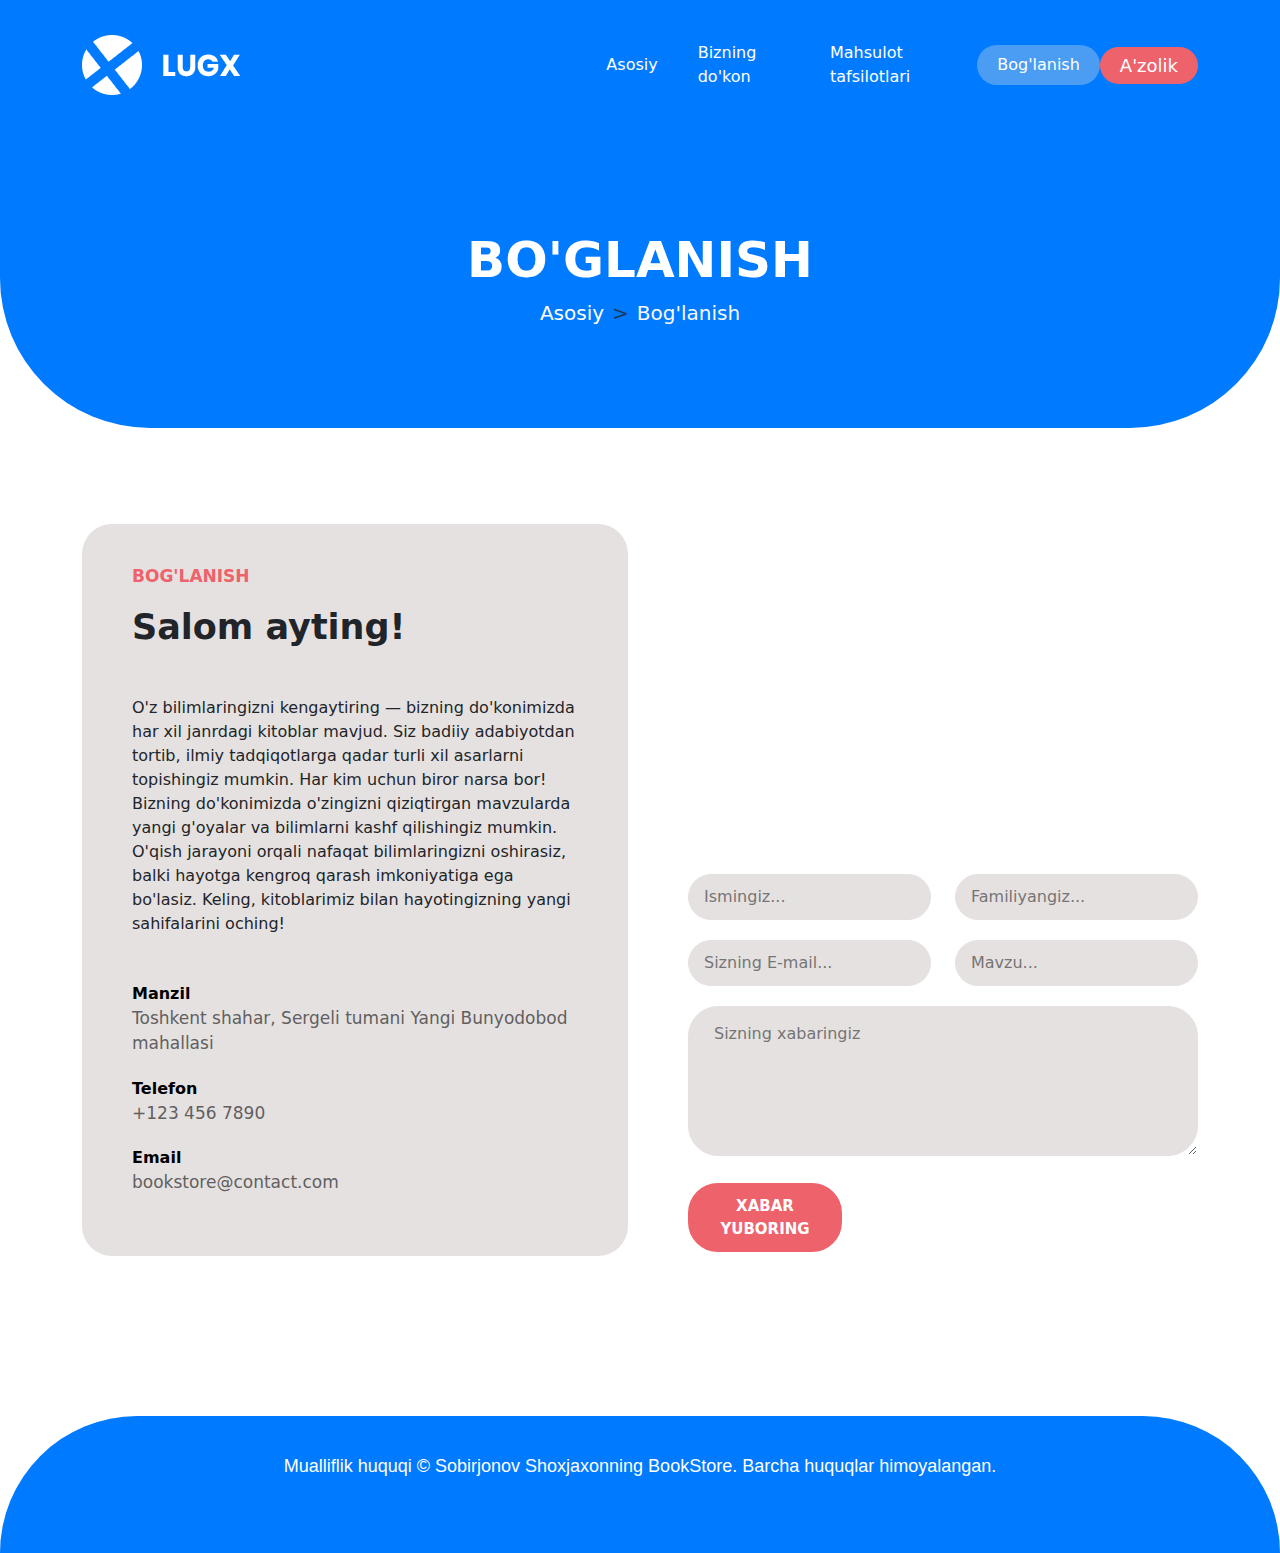
==== commit e92e5746: "Loyiha rivojlanmoqda" ====
--- a/contact.html
+++ b/contact.html
@@ -33,7 +33,7 @@
                             <li class="nav-item">
                                 <a class="nav-link active" href="contact.html">Bog'lanish</a>
                             </li>
-                            <div id="showModal" class="border border-5 border-warning">
+                            <div id="showModal">
                                 <li class="nav-item">
                                     <a class="nav-button" href="#">A'zolik</a>
                                 </li>
@@ -57,7 +57,7 @@
                     <input type="email" placeholder="Email pochtangiz (majburiy)" required>
                     <input type="number" placeholder="Telefon raqamingiz (majburiy)" required>
                     <button type="submit">Jo'natish</button>
-                    <button id="close">Orqaga</button>
+                    <button id="close" type="button">Orqaga</button>
                 </form>
             </div>
         </div>
